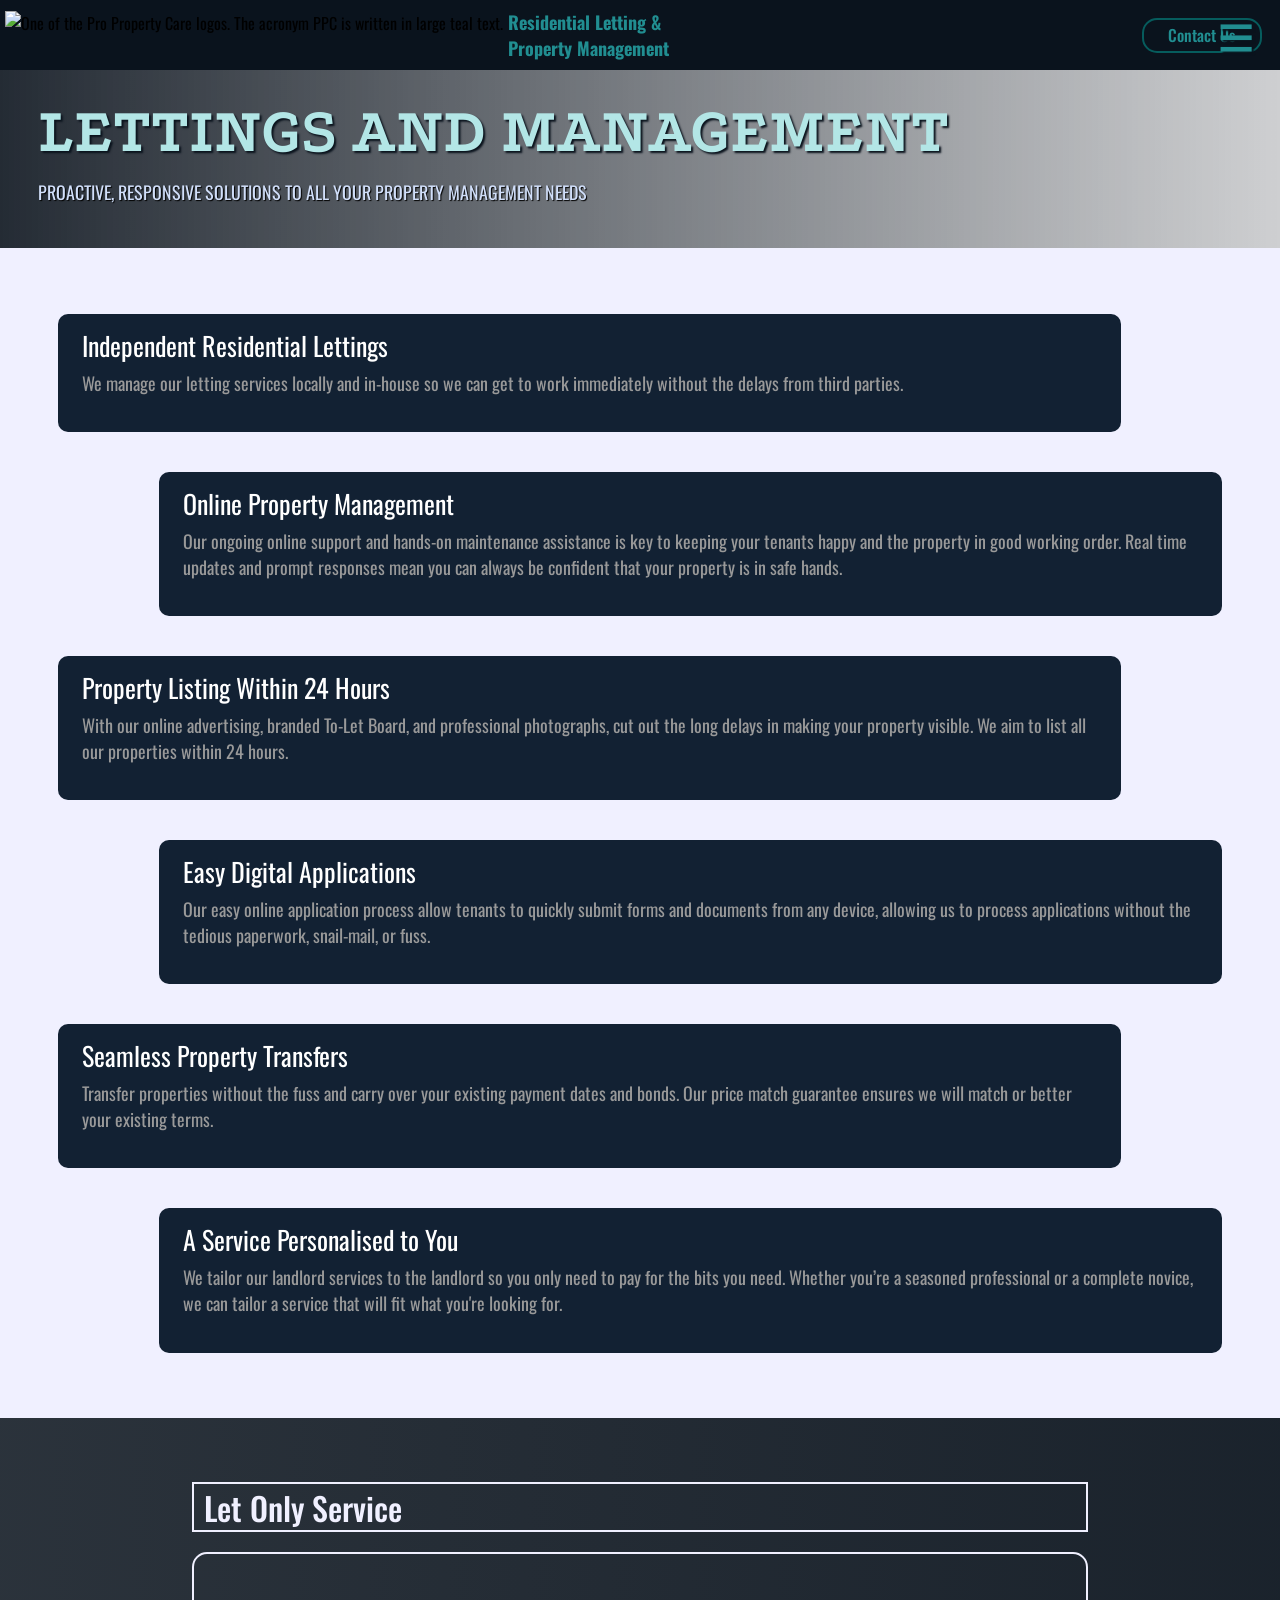
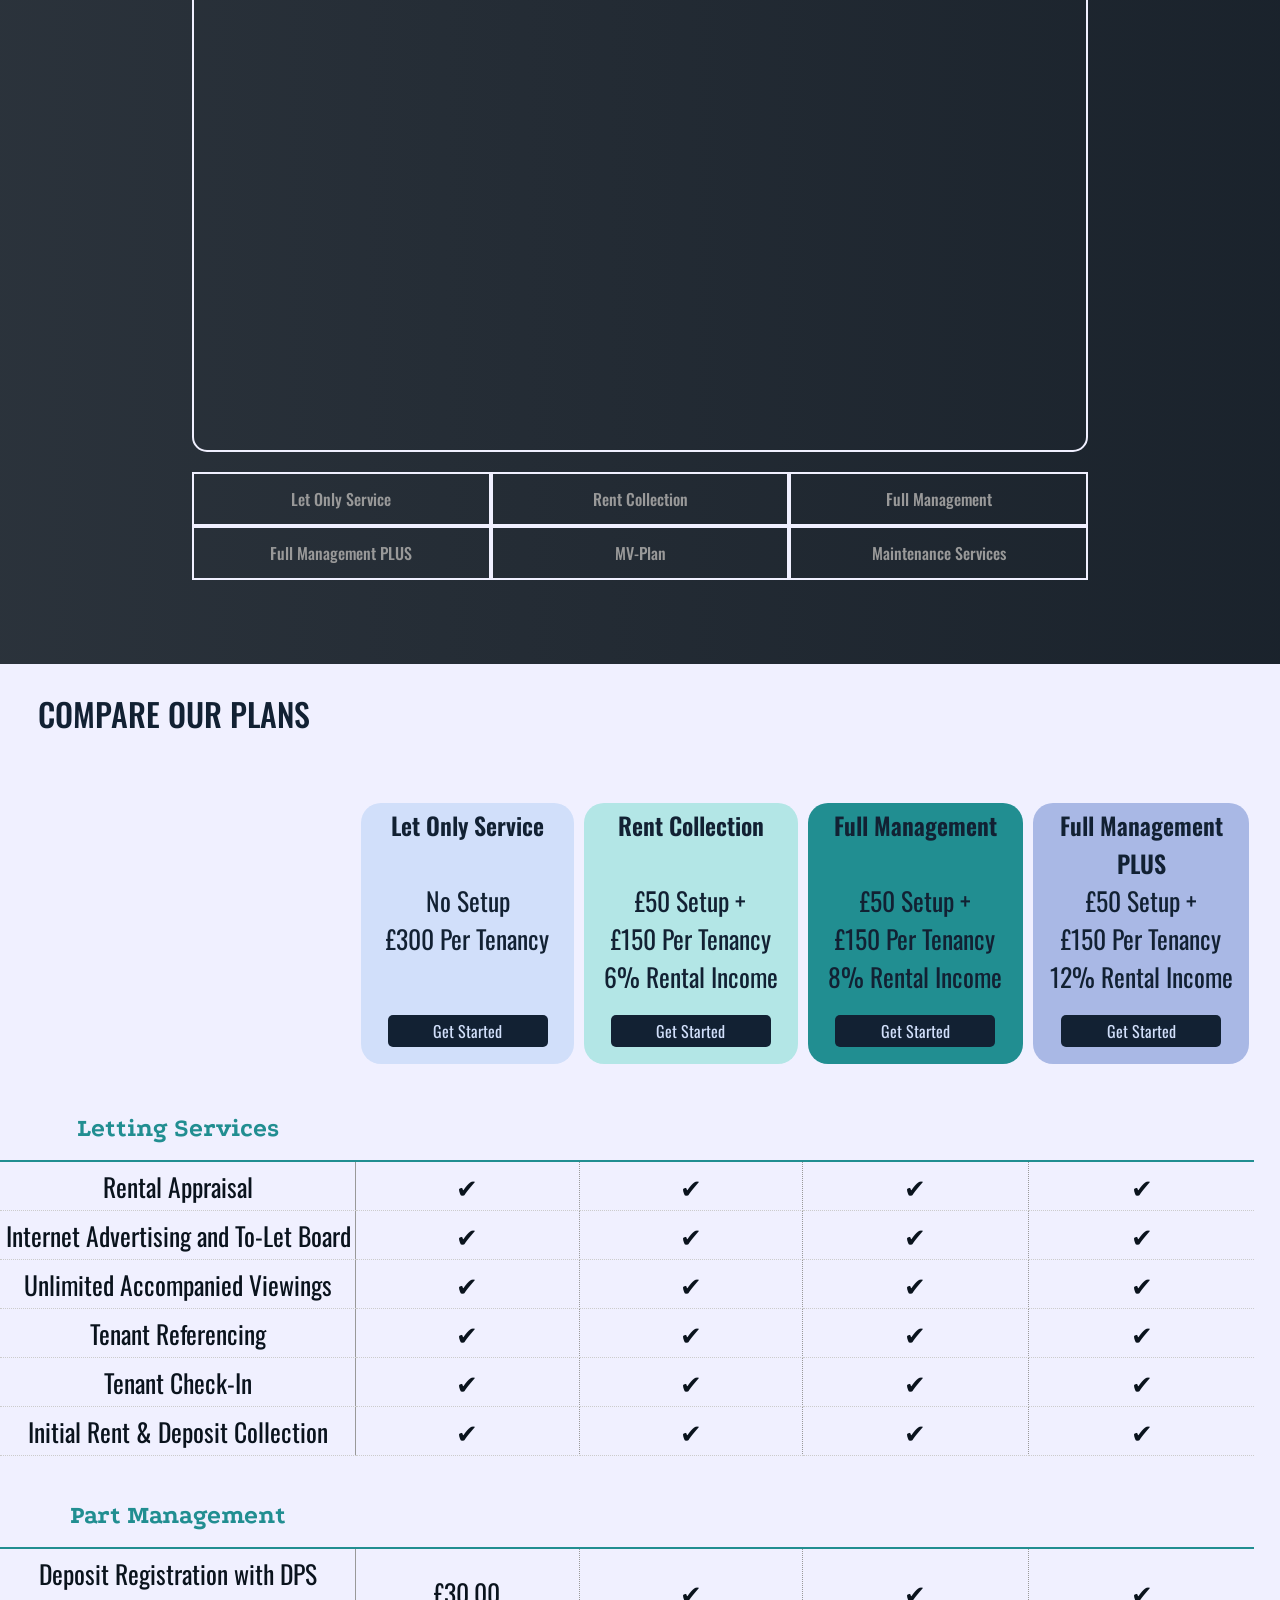
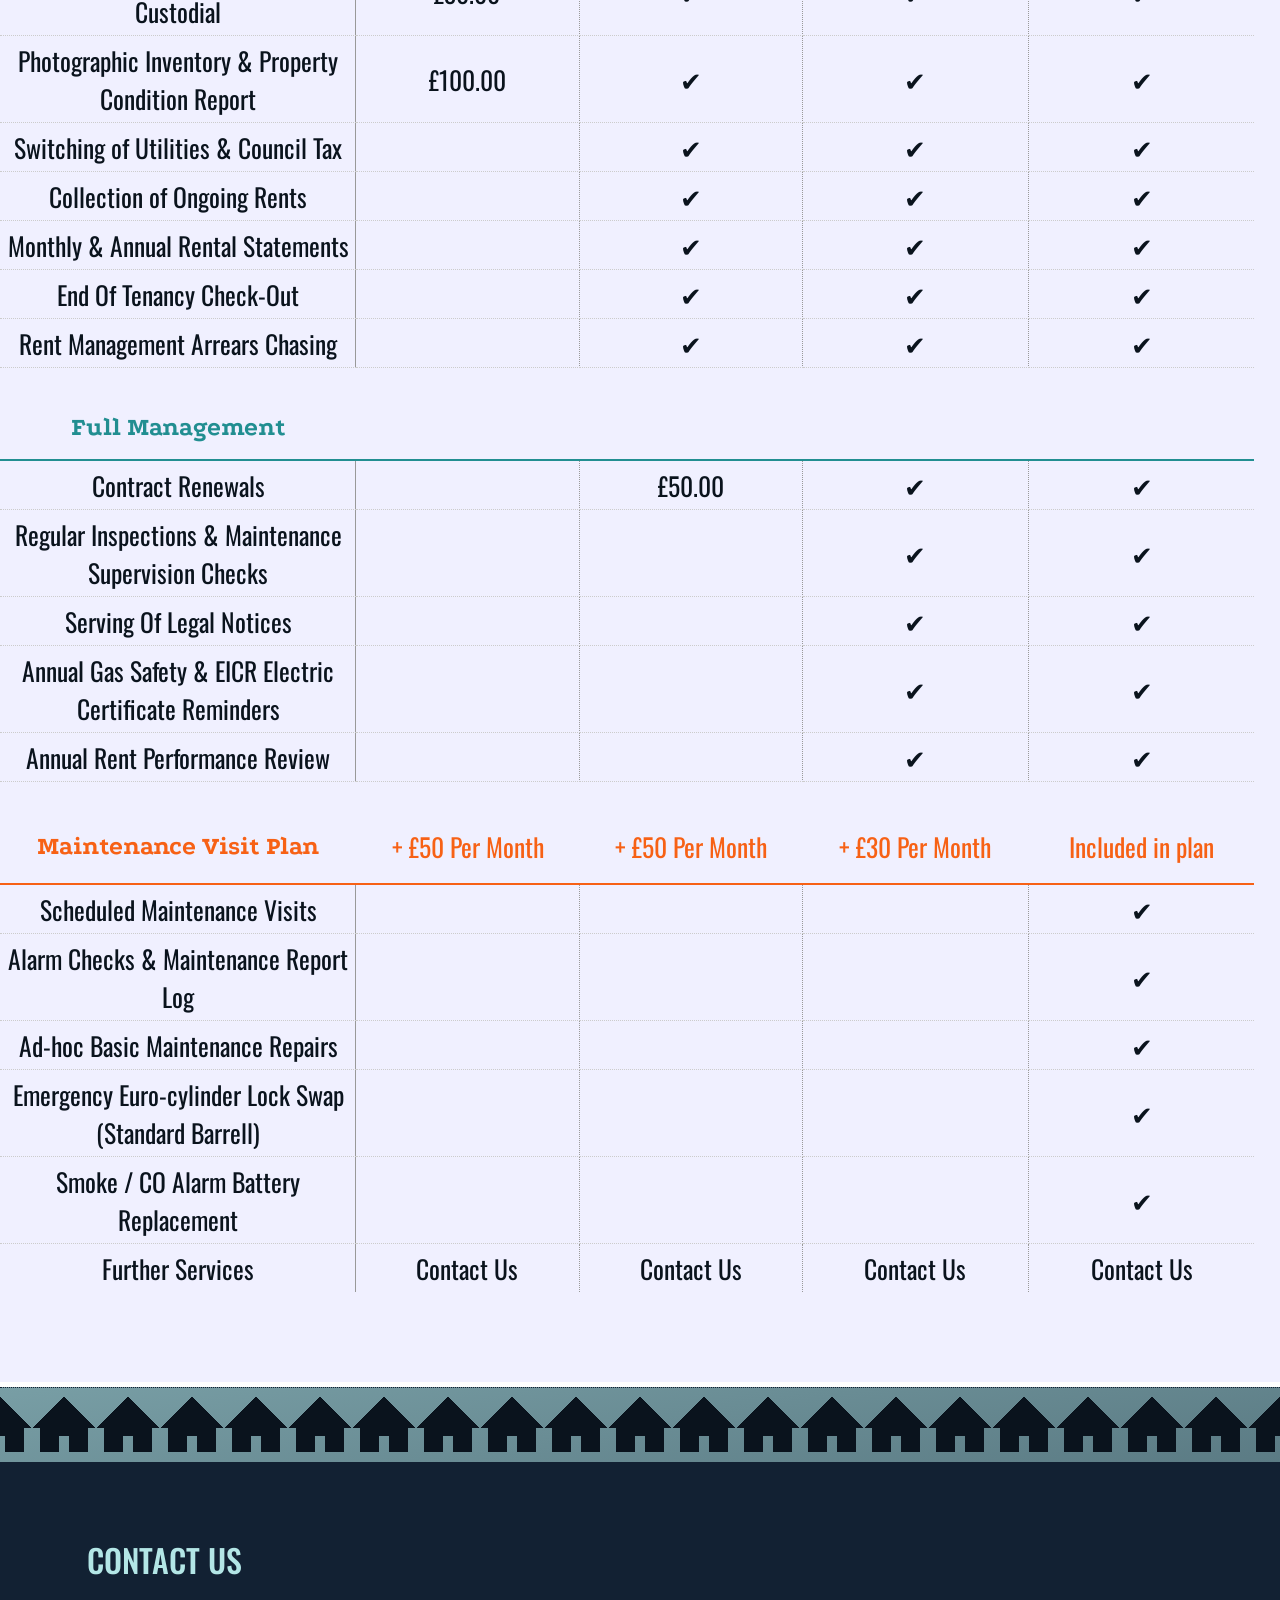
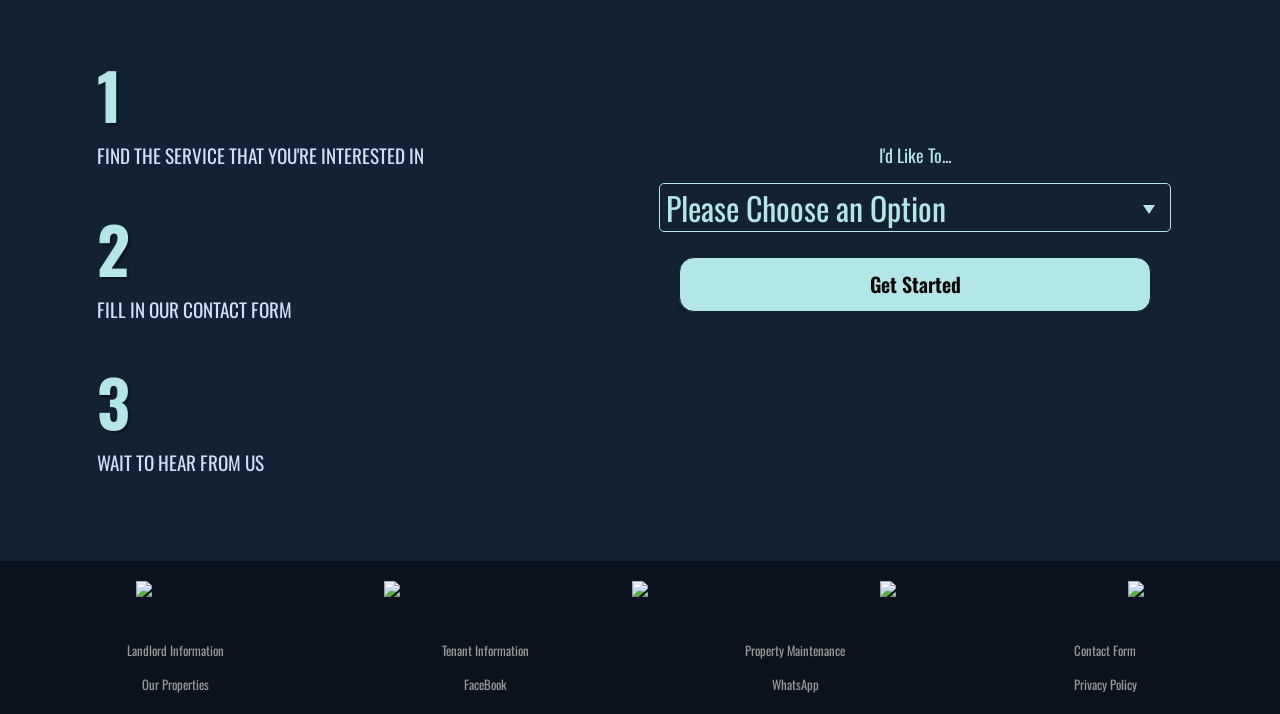
==== lettings.html @ 14cdce67 "Bug fixes" ====
<!DOCTYPE html>

<html lang="en">
    <head>
        <meta charset="utf-8">
        <meta http-equiv="X-UA-Compatible" content="IE=edge">
        <title>Lettings at Pro Property Care - Letting Agent in Castleford</title>
        <meta name="description" content="Pro Property Care offers a range of services and pricing plans with proactive, responsive solutions for 
            a landlord's lettings, maintenance, and property management needs. Maintenance plans start from the low cost of £50 a month.">
        <meta name="viewport" content="width=device-width, initial-scale=1">
        <link rel="stylesheet" href="index.css">
        <link rel="preconnect" href="https://fonts.googleapis.com">
        <link rel="preconnect" href="https://fonts.gstatic.com" crossorigin>
        <link href="https://fonts.googleapis.com/css2?family=Oswald:wght@200..700&display=swap" rel="stylesheet">
        <link href="https://fonts.googleapis.com/css2?family=Podkova:wght@400..800&display=swap" rel="stylesheet">
        <script src="https://kit.fontawesome.com/d6fb9c08b7.js" crossorigin="anonymous"></script>
    </head>

    <body>
        <header>           
            <nav class="navbar title-blue">
                <nav>
                    <a href="index.html" class="align-c">
                        <img src="images/Logos/LOGO_CIRCLE_DARK_TEAL_BLACK_SQUARE_TRANSPARENT_CROPPED.png" class="logo" alt="One of the Pro Property Care logos. The acronym PPC is written in large teal text.">
                        <p class="teal-text">Residential Letting &<br>Property Management</p>
                    </a>
                </nav>
                <nav></nav>
                <nav></nav>
                <nav></nav>
                <nav><button id="nav-button" class="form-btn">Contact Us</button></nav>
                <nav><button id="header-btn" class="light-blue-text">&#8801</button></nav>
            </nav>
            <section id="header-display" class="title-blue dark-teal-text">
                <div><a href="index.html">Home Page</a></div>
                <div><a href="lettings.html">Landlord Information</a></div>
                <div><a href="tenants.html">Tenant Information</a></div>
                <div><a href="maintenance.html">Property Maintenance</a></div>
                <div><a href="https://www.onthemarket.com/agents/branch/pro-property-care-castleford/properties/?let-agreed=true&search-type=to-rent">View Our Properties</a></div>
                <div><a href="https://www.facebook.com/people/PPC-Lettings/61564231569385/">FaceBook</a></div>
                <div><a href="https://wa.me/447594566793">WhatsApp</a></div>
                <div class="form-btn">Contact Form</div>
            </section>
        </header>

        <main>

            <section class="bck-image text-box" alt="A banner showing a white property with a brown roof">               
                    <div id="title-alt">
                        <h1>LETTINGS AND MANAGEMENT</h1>                       
                        <h2>PROACTIVE, RESPONSIVE SOLUTIONS TO ALL YOUR PROPERTY MANAGEMENT NEEDS</h2>
                    </div>         
            </section>

            <section class="container faint-blue text-box shift-up" id="bullet-table">     
                <div class="bullet-box">
                    <h4>Independent Residential Lettings</h4>
                    <p> We manage our letting services locally and in-house
                        so we can get to work immediately without the delays from third parties.</p>
                </div>
                <div class="bullet-box">
                    <h4>Online Property Management</h4>
                    <p>Our ongoing online support and hands-on maintenance assistance is key to keeping your tenants happy and the property in
                        good working order. Real time updates and prompt responses mean you can always be confident that your property is in safe hands.</p>
                </div>
                <div class="bullet-box">
                    <h4>Property Listing Within 24 Hours</h4>
                    <p>With our online advertising, branded To-Let Board, and professional photographs,
                        cut out the long delays in making your property visible. We aim to list all our properties
                        within 24 hours.</p>
                </div>
                <div class="bullet-box">
                    <h4>Easy Digital Applications</h4>
                    <p>Our easy online application process allow tenants to quickly submit 
                        forms and documents from any device, allowing us to process
                        applications without the tedious paperwork, snail-mail, or fuss.</p>
                </div>
                <div class="bullet-box">
                    <h4>Seamless Property Transfers</h4>
                    <p>Transfer properties without the fuss and carry over your existing payment dates and bonds.
                        Our price match guarantee ensures we will match or better your existing terms.</p>
                </div>
                <div class="bullet-box">
                    <h4>A Service Personalised to You</h4>
                    <p>We tailor our landlord services to the landlord so you only need to pay for the bits you need.
                        Whether you’re a seasoned professional or a complete novice, we can tailor a service that will fit what you're looking for.
                    </p>
                </div>

            </section>
            

            

            <section class="container align-c" id="plan-section">
                
                <div id="plan-box">
                    <div class="text-box light-teal" id="lettings-top">                   
                        <h3 id="services-title">Let Only Service</h3>
                    </div>
                    <div id="services-image" class="box-image"></div>
                    <div class="text-box container" id="text-display"></div>
                    <div class="container" id="service-button-container">
                        <div class="container align-c" id="lettings-row-1">                 
                            <button class="lettings-btn" id="lettingsBtn1">Let Only Service</button>                  
                            <button class="lettings-btn" id="lettingsBtn2">Rent Collection</button>                  
                            <button class="lettings-btn" id="lettingsBtn3">Full Management</button> 
                        </div>
                        <div class="container align-c" id="lettings-row-2">                                  
                            <button class="lettings-btn" id="lettingsBtn4">Full Management PLUS</button>                  
                            <button class="lettings-btn" id="lettingsBtn5">MV-Plan</button> 
                            <button class="lettings-btn" id="lettingsBtn6">Maintenance Services</button> 
                        </div>
                    </div>
                </div>        
            
            </section>



            <section>
                <div class="text-box faint-blue container"><h3>COMPARE OUR PLANS</h3></div>
                <div class="container faint-blue table-box">      
                <table class="services" style="border-collapse: collapse">
                    <colgroup>
                        <col>
                        <col>
                        <col>
                        <col>
                        <col>
                    </colgroup>
                    <tr>
                        <th></th>
                        <th>
                            <div class="light-blue">
                                <span>Let Only <br class="showhide1">Service<br><br></span>
                                <span>No Setup<br>
                                    £300 Per Tenancy<br><br></span>
                                <button class="alt-button dark-blue form-btn">Get Started</button>
                            </div>
                        </th>
                        <th>
                            <div class="light-teal">
                                <span>Rent <br class="showhide2">Collection<br><br></span>
                                <span>£50 Setup +<br>
                                    £150 Per Tenancy<br>
                                    6% Rental Income</span>
                                <button class="alt-button dark-blue form-btn">Get Started</button></a>
                            </div>
                        </th>  
                        <th>
                            <div class="teal">
                                <span>Full Management<br><br></span>
                                <span>£50 Setup +<br>
                                    £150 Per Tenancy<br>
                                    8% Rental Income</span>
                                <button class="alt-button dark-blue form-btn">Get Started</button>
                            </div>
                        </th>
                        <th>
                            <div class="purple">
                                <span>Full Management PLUS<br><br class="showhide3"></span>
                                <span>£50 Setup +<br>
                                    £150 Per Tenancy<br>
                                    12% Rental Income</span>
                                <button class="alt-button dark-blue form-btn">Get Started</button>
                            </div>
                        </th>
                    </tr>
                    <tr>
                        <td>Letting Services</td>
                        <td><p></p></td>
                        <td><p></p></td>
                        <td><p></p></td>
                        <td><p></p></td>
                    </tr>
                    <tr>
                        <td>Rental Appraisal</td>
                        <td><p>&#10004</p></td>
                        <td><p>&#10004</p></td>
                        <td><p>&#10004</p></td>
                        <td><p>&#10004</p></td>
                    </tr>
                    <tr>
                        <td>Internet Advertising
                            and To-Let Board</td>
                        <td><p>&#10004</p></td>
                        <td><p>&#10004</p></td>
                        <td><p>&#10004</p></td>
                        <td><p>&#10004</p></td>
                    </tr>
                    <tr>
                        <td>Unlimited Accompanied Viewings</td>
                        <td><p>&#10004</p></td>
                        <td><p>&#10004</p></td>
                        <td><p>&#10004</p></td>
                        <td><p>&#10004</p></td>
                    </tr>
                    <tr>
                        <td>Tenant Referencing</td>
                        <td><p>&#10004</p></td>
                        <td><p>&#10004</p></td>
                        <td><p>&#10004</p></td>
                        <td><p>&#10004</p></td>
                    </tr>
                    <tr>
                        <td>Tenant Check-In</td>
                        <td><p>&#10004</p></td>
                        <td><p>&#10004</p></td>
                        <td><p>&#10004</p></td>
                        <td><p>&#10004</p></td>
                    </tr>
                    <tr>
                        <td>Initial Rent & Deposit Collection</td>
                        <td><p>&#10004</p></td>
                        <td><p>&#10004</p></td>
                        <td><p>&#10004</p></td>
                        <td><p>&#10004</p></td>
                    </tr>
                    <tr>
                        <td>Part Management</td>
                        <td><p></p></td>
                        <td><p></p></td>
                        <td><p></p></td>
                        <td><p></p></td>
                    </tr>
                    <tr>
                        <td>Deposit Registration with DPS Custodial</td>
                        <td><p>£30.00</p></td>
                        <td><p>&#10004</p></td>
                        <td><p>&#10004</p></td>
                        <td><p>&#10004</p></td>
                    </tr>
                    <tr>
                        <td>Photographic Inventory & Property Condition Report</td>
                        <td><p>£100.00</p></td>
                        <td><p>&#10004</p></td>
                        <td><p>&#10004</p></td>
                        <td><p>&#10004</p></td>
                    </tr>
                    <tr>
                        <td>Switching of Utilities & Council Tax</td>
                        <td><p></p></td>
                        <td><p>&#10004</p></td>
                        <td><p>&#10004</p></td>
                        <td><p>&#10004</p></td>
                    </tr>
                    <tr>
                        <td>Collection of Ongoing Rents</td>
                        <td><p></p></td>
                        <td><p>&#10004</p></td>
                        <td><p>&#10004</p></td>
                        <td><p>&#10004</p></td>
                    </tr>
                    <tr>
                        <td>Monthly & Annual Rental Statements</td>
                        <td><p></p></td>
                        <td><p>&#10004</p></td>
                        <td><p>&#10004</p></td>
                        <td><p>&#10004</p></td>
                    </tr>
                    <tr>
                        <td>End Of Tenancy Check-Out</td>
                        <td><p></p></td>
                        <td><p>&#10004</p></td>
                        <td><p>&#10004</p></td>
                        <td><p>&#10004</p></td>
                    </tr>
                    <tr>
                        <td>Rent Management Arrears Chasing</td>
                        <td><p></p></td>
                        <td><p>&#10004</p></td>
                        <td><p>&#10004</p></td>
                        <td><p>&#10004</p></td>
                    </tr>
                    <tr>
                        <td>Full Management</td>
                        <td><p></p></td>
                        <td><p></p></td>
                        <td><p></p></td>
                        <td><p></p></td>
                    </tr>
                    <tr>
                        <td>Contract Renewals</td>
                        <td><p></p></td>
                        <td><p>£50.00</p></td>
                        <td><p>&#10004</p></td>
                        <td><p>&#10004</p></td>
                    </tr>
                    <tr>
                        <td>Regular Inspections & Maintenance Supervision Checks</td>
                        <td><p></p></td>
                        <td><p></p></td>
                        <td><p>&#10004</p></td>
                        <td><p>&#10004</p></td>
                    </tr>
                    <tr>
                        <td>Serving Of Legal Notices</td>
                        <td><p></p></td>
                        <td><p></p></td>
                        <td><p>&#10004</p></td>
                        <td><p>&#10004</p></td>
                    </tr>
                    <tr>
                        <td>Annual Gas Safety & EICR Electric Certificate Reminders</td>
                        <td><p></p></td>
                        <td><p></p></td>
                        <td><p>&#10004</p></td>
                        <td><p>&#10004</p></td>
                    </tr>
                    <tr>
                        <td>Annual Rent Performance Review</td>
                        <td><p></p></td>
                        <td><p></p></td>
                        <td><p>&#10004</p></td>
                        <td><p>&#10004</p></td>
                    </tr>
                    <tr>
                        <td>Maintenance Visit Plan</td>
                        <td><p>+ £50 Per Month</p></td>
                        <td><p>+ £50 Per Month</p></td>
                        <td><p>+ £30 Per Month</p></td>
                        <td><p>Included in plan</p></td>
                    </tr>
                    <tr>
                        <td>Scheduled Maintenance Visits</td>
                        <td><p></p></td>
                        <td><p></p></td>
                        <td><p></p></td>
                        <td><p>&#10004</p></td>
                    </tr>
                    <tr>
                        <td>Alarm Checks & Maintenance Report Log</td>
                        <td><p></p></td>
                        <td><p></p></td>
                        <td><p></p></td>
                        <td><p>&#10004</p></td>
                    </tr>
                    <tr>
                        <td>Ad-hoc Basic Maintenance Repairs</td>
                        <td><p></p></td>
                        <td><p></p></td>
                        <td><p></p></td>
                        <td><p>&#10004</p></td>
                    </tr>
                    <tr>
                        <td>Emergency Euro-cylinder Lock Swap (Standard Barrell)</td>
                        <td><p></p></td>
                        <td><p></p></td>
                        <td><p></p></td>
                        <td><p>&#10004</p></td>
                    </tr>
                    <tr>
                        <td>Smoke / CO Alarm Battery Replacement</td>
                        <td><p></p></td>
                        <td><p></p></td>
                        <td><p></p></td>
                        <td><p>&#10004</p></td>
                    </tr>
                    <tr>
                        <td>Further Services</td>
                        <td><p>Contact Us</p></td>
                        <td><p>Contact Us</p></td>
                        <td><p>Contact Us</p></td>
                        <td><p>Contact Us</p></td>
                    </tr>
                </table>
                </div>
            </section>




        </main>

        <footer>
            <div class="align-c">
                <div class="container"></div>
                <div class="container"></div>
                <div class="container"></div>
            </div>

            <section class="container align-c text-box footer-button" id="contact-us">
                <div class="container three-steps-box">
                    <h3 class="light-teal-text">CONTACT US</h3>  
                    <div class="align-b">                   
                        <div class="">
                            <div class="three-steps-element">
                                <span>1&nbsp;&nbsp;<i class="fa-regular fa-rectangle-list"></i></span>
                                <p class="light-blue-text">FIND THE SERVICE THAT YOU'RE INTERESTED IN</p>
                            </div>
                            <div class="three-steps-element">
                                <span>2&nbsp;&nbsp;<i class="fa-solid fa-message"></i></span>
                                <p class="light-blue-text">FILL IN OUR CONTACT FORM</p>
                            </div>
                            <div class="three-steps-element">
                                <span>3&nbsp;&nbsp;<i class="fa-solid fa-couch"></i></span>
                                <p class="light-blue-text">WAIT TO HEAR FROM US</p>
                            </div>
                        </div>
                        <element class="align-c">
                            <label for="page-subject"><p class="light-teal-text">I'd Like To...</p></label><br>
                            <select name="page-subject" id="page-subject" required>
                                <option value="">Please Choose an Option</option>
                                <option value="Book a Free Rental Appraisal">Book a Free Rental Appraisal</option>
                                <option value="Arrange a Viewing">Arrange a Viewing</option>
                                <option value="Discuss Our Services">Discuss Our Services</option>
                                <option value="Report a Maintenance Issue">Report a Maintenance Issue (Tenants)</option>
                                <option value="Ask Us Something">Ask Us Something</option>
                                <option value="Other (Please Specify)">Other (Please Specify)</option>
                            </select><br>
                            <button class="main-button white" id="get-started">
                                Get Started
                            </button>
                        </element>
                    </div>                    
                </div>
            </section>
            <section id="footer-button-section">
                
                <div class="container align-c text-box footer-button hide" id="contact-section">
                    <button class="dropdown-btn pressed" id="getInTouchBtn"><h3>OTHER WAYS TO GET IN TOUCH</h3><p class="arrow-xl up"></p></button>
                    <div id="get-in-touch-dropdown" class="pressed">
                        <div class="text-box dropdown-div">  
                            <p>Book a free rental appraisal</p>
                            <p>Arrange a viewing</p>
                            <p>Make a service enquiry</p>
                            <p>Ask us a question</p>
                        </div>
                    </div> 
                </div> 
            </section>

            <section id="footer-logos" class="container footer-segment">
                <div class="align-a">
                    <div class="align-c"><a href="https://www.clientmoneyprotect.co.uk/"><img src="images/Logos/logo-cmp.png"></a></div>
                    <div class="align-c"><a href="https://www.theprs.co.uk/"><img src="images/Logos/logo-prs.png"></a></div>
                    <div class="align-c"><a href="https://ico.org.uk/"><img src="images/Logos/logo-ico.png"></a></div>
                    <div class="align-c"><a href="https://www.onthemarket.com/agents/branch/pro-property-care-castleford/properties/?let-agreed=true&search-type=to-rent"><img src="images/Logos/logo-otm.png"></a></div>
                    <!-- 
                    <div class="align-c"><a href="https://www.zoopla.co.uk/find-agents/branch/pro-property-care-castleford-161284"><img src="images/Logos/logo-zoopla.png"></a></div>
                    -->
                    <div class="align-c"><a href="https://www.depositprotection.com/"><img src="images/Logos/logo-dps.png"></a></div>
                </div>
             </section>  

            <section id="footer-info" class="container footer-segment">
               <div class="align-a">
                <div><a href="lettings.html">Landlord Information</a></div>
                <div><a href="tenants.html">Tenant Information</a></div>
                <div><a href="maintenance.html">Property Maintenance</a></div>
                <div class="form-btn">Contact Form</div>
               </div>
               <div class="align-a">
                <div><a href="https://www.onthemarket.com/agents/branch/pro-property-care-castleford/properties/?let-agreed=true&search-type=to-rent">Our Properties</a></div>
                <div><a href="https://www.facebook.com/people/PPC-Lettings/61564231569385/">FaceBook</a></div>
                <div><a href="https://wa.me/447594566793">WhatsApp</a></div>
                <div class="privacy-policy">Privacy Policy</a></div>
                </div>
            </section>  

        </footer>





        <section id="form-display">    
            <form id="main-form" action="https://formspree.io/f/mjkbqkan" method="POST">
                <fieldset>   
                    <div class="form-head">        
                        <span>Contact Form Menu</span> 
                        <p>Just send us a message and we'll get back to you ASAP</p>
                        <button id="x-btn" class="form-btn" onsubmit="return false">&#10005</button>
                        <br><br> 
                    </div> 
                    <label for="pick-subject"><span>I'd Like To...</span></label><br>
                    <select id="pick-subject" name="Chosen Subject" required oninvalid="this.setCustomValidity('Please select an option')"
                    oninput="this.setCustomValidity('')">
                        <option value="">--Please Choose an Option--</option>
                        <option value="Book a Free Rental Appraisal">Book a Free Rental Appraisal</option>
                        <option value="Arrange a Viewing">Arrange a Viewing</option>
                        <option value="Discuss Our Services">Discuss Our Services</option>
                        <option value="Report a Maintenance Issue">Report a Maintenance Issue (Tenants)</option>
                        <option value="Ask Us Something">Ask Us Something</option>
                        <option value="Other (Please Specify)">Other (Please Specify)</option>
                    </select><br><br>
                    <label for="property-to-view" class="viewing hide">Which Property Would You Like to View?</label><br class="viewing hide">
                    <input type="text" id="property-to-view" name="Property to View" oninvalid="this.setCustomValidity('Please enter a property.')" 
                    oninput="this.setCustomValidity('')" class="viewing hide"><br class="viewing hide">
                    <label for="availability" class="viewing hide">When Would You Like to View the Property? (General Availability)</label><br class="viewing hide">
                    <input type="text" id="availability" name="Availability to View Property" oninvalid="this.setCustomValidity('Please enter your availability.')"
                    oninput="this.setCustomValidity('')" class="viewing hide"><br class="viewing hide"><br class="viewing hide">
                    <label for="property-rented" class="maintenance-request hide">Which Property Do You Rent From Us?</label><br class="maintenance-request hide">
                    <input type="text" id="property-rented" name="Property Rented" oninvalid="this.setCustomValidity('Please enter a property.')" 
                    oninput="this.setCustomValidity('')" class="maintenance-request hide"><br class="maintenance-request hide">
                    <div class="align-b">     
                        <div>        
                            <label for="first-name">First Name</label><br>
                            <input type="text" id="first-name" name="First Name" required oninvalid="this.setCustomValidity('Please enter a valid name.')"
                            oninput="this.setCustomValidity('')">
                        </div>  
                        <div>   
                            <label for="last-name">Last Name</label><br>
                            <input type="text" id="last-name" name="Last Name" required  oninvalid="this.setCustomValidity('Please enter a valid name.')"
                            oninput="this.setCustomValidity('')">
                        </div>
                    </div>
                    <div class="align-b viewing hide">      
                        <div>
                            <label for="pick-status">Current Status</label><br>        
                            <select id="pick-status" name="Status" class="viewing-required" oninvalid="this.setCustomValidity('Please select an option')"
                            oninput="this.setCustomValidity('')">
                                <option value="">--Please Choose an Option--</option>
                                <option value="Private Renting">Private Renting</option>
                                <option value="Mortgaged/Owner">Mortgaged/Owner</option>
                                <option value="Staying with Family/Friends">Staying with Family/Friends</option>
                                <option value="Council Renting">Council Renting</option>
                                <option value="Shared Ownership">Shared Ownership</option>
                                <option value="Other">Other</option>
                            </select><br>
                        </div>  
                        <div>   
                            <label for="pick-occupation">Current Occupation</label><br>    
                            <select id="pick-occupation" name="Occupation" class="viewing-required" oninvalid="this.setCustomValidity('Please select an option')"
                            oninput="this.setCustomValidity('')">
                                <option value="">--Please Choose an Option--</option>
                                <option value="Full-Time Employed">Full-Time Employed</option>
                                <option value="Part-Time Employed">Part-Time Employed"</option>
                                <option value="Self Employed">Self Employed</option>
                                <option value="Benefits">Benefits</option>
                                <option value="Pension">Pension</option>
                                <option value="Other">Other</option>
                            </select><br>
                        </div>
                    </div>
                    <br class="viewing hide">
                    <div class="align-b viewing hide">      
                        <div>        
                            <label for="first-name-2">Second Applicant First Name (If Applicable)</label><br>
                            <input type="text" id="first-name-2" name="Second Applicant First Name" oninvalid="this.setCustomValidity('Please enter a valid name.')"
                            oninput="this.setCustomValidity('')">
                        </div>  
                        <div>   
                            <label for="last-name-2">Second Applicant Last Name (If Applicable)</label><br>
                            <input type="text" id="last-name-2" name="Second Applicant Last Name" oninvalid="this.setCustomValidity('Please enter a valid name.')"
                            oninput="this.setCustomValidity('')">
                        </div>
                    </div>
                    <div class="align-b viewing hide">      
                        <div>
                            <label for="pick-status-2">Second Applicant Current Status (If Applicable)</label><br>        
                            <select id="pick-status-2" name="Second Applicant Status" oninvalid="this.setCustomValidity('Please select an option')"
                            oninput="this.setCustomValidity('')">
                                <option value="">--Please Choose an Option--</option>
                                <option value="Private Renting">Private Renting</option>
                                <option value="Mortgaged/Owner">Mortgaged/Owner</option>
                                <option value="Staying with Family/Friends">Staying with Family/Friends</option>
                                <option value="Council Renting">Council Renting</option>
                                <option value="Shared Ownership">Shared Ownership</option>
                                <option value="Other">Other</option>
                            </select><br>
                        </div>  
                        <div>   
                            <label for="pick-occupation-2">Second Applicant Current Occupation (If Applicable)</label><br>    
                            <select id="pick-occupation-2" name="Second Applicant Occupation" oninvalid="this.setCustomValidity('Please select an option')"
                            oninput="this.setCustomValidity('')">
                                <option value="">--Please Choose an Option--</option>
                                <option value="Full-Time Employed">Full-Time Employed</option>
                                <option value="Part-Time Employed">Part-Time Employed</option>
                                <option value="Self Employed">Self Employed</option>
                                <option value="Benefits">Benefits</option>
                                <option value="Pension">Pension</option>
                                <option value="Other">Other</option>
                            </select><br>
                        </div>
                    </div>
                    <br class="align-b viewing hide">  
                    <div class="align-b">      
                        <div>        
                            <label for="email">Email Address</label><br>
                            <input type="email" id="email" name="Email" required oninvalid="this.setCustomValidity('Please enter a valid email address.')"
                            oninput="this.setCustomValidity('')"><br>
                        </div>  
                        <div>   
                            <label for="phone-number">Phone Number</label><br>
                            <input type="tel" id="phone-number" name="Phone Number" required oninvalid="this.setCustomValidity('Please enter a valid phone number.')"
                            oninput="this.setCustomValidity('')"><br>
                        </div>
                    </div>     
                    <label for="address">First Line of Address (Optional)</label><br>
                    <input type="text" id="address" name="Address" oninvalid="this.setCustomValidity('Please enter a valid address.')"
                    oninput="this.setCustomValidity('')"><br>
                    <label for="postcode">Postcode (Optional)</label><br>
                    <input type="text" id="postcode" name="Postcode" oninvalid="this.setCustomValidity('Please enter a valid postcode.')"
                    oninput="this.setCustomValidity('')"><br><br>
                    <label for="additional-people" class="viewing hide">Will there any additional persons living at the property? If so, please state names, ages and relationship</label><br class="viewing hide">
                    <textarea id="additional-people" name="Additional People" maxlength="9999" oninvalid="this.setCustomValidity('Please enter a valid message')"
                    oninput="this.setCustomValidity('')" class="viewing hide"></textarea><br class="viewing hide">
                    <label for="pets" class="viewing hide">Do you intend to have any pets living at the property? If so, please specify type and number of pets</label><br class="viewing hide">
                    <textarea id="pets" name="Pets" maxlength="9999" oninvalid="this.setCustomValidity('Please enter a valid message')"
                    oninput="this.setCustomValidity('')" class="viewing hide"></textarea><br class="viewing hide">
                    
                    <div class="maintenance-request hide">      
                        <label for="maintenance-location">Location of Issue</label><br>
                        <input type="text" id="maintenance-location" name="Maintenance Location" class="maintenance-required" oninvalid="this.setCustomValidity('Please enter a valid location.')"
                            oninput="this.setCustomValidity('')"><br>
                    </div>
                    <div class="align-b maintenance-request hide">      
                        <div>
                            <label for="maintenance-issue">Type of Issue</label><br>        
                            <select id="maintenance-issue" name="Maintenance Issue" class="maintenance-required" oninvalid="this.setCustomValidity('Please select an option')"
                            oninput="this.setCustomValidity('')">
                                <option value="">--Please Choose an Option--</option>
                                <option value="Water Leaking (pressurised)">Water Leaking (pressurised) - Turn Off Stop Tap</option>
                                <option value="Water Leaking (Waste-pipes)">Water Leaking (Waste-pipes) - Don't use until rectified</option>
                                <option value="Smell of Gas - Turn off Gas at meter">Smell of Gas -Turn off Gas at meter</option>
                                <option value="Damage">Damage</option>
                                <option value="Repairs">Repairs</option>
                                <option value="Alarms">Alarms</option>
                                <option value="Faults">Faults</option>
                                <option value="Security">Security</option>
                                <option value="Damp / Mould">Damp / Mould</option>
                                <option value="Multiple Problems">Multiple Problems</option>
                                <option value="Unknown / Other">Unknown / Other</option>
                            </select><br>
                        </div>  
                        <div>   
                            <label for="urgency">Follow-Up Urgency</label><br>    
                            <select id="urgency" name="Follow-Up Urgency" class="maintenance-required" oninvalid="this.setCustomValidity('Please select an option')"
                            oninput="this.setCustomValidity('')">
                                <option value="">--Please Choose an Option--</option>
                                <option value="Request Call-Back">Request Call-Back</option>
                                <option value="Request Visit">Request Visit</option>
                                <option value="Request Advice">Request Advice</option>
                                <option value="Next Day Call-back">Next Day Call-back</option>
                                <option value="Unsure / Other">Unsure / Other</option>
                            </select><br>
                        </div>
                    </div>
                    <label for="message" id="message-label">Message</label><br>
                    <textarea id="message" name="Message" required minlength="30" maxlength="9999" oninvalid="this.setCustomValidity('Please enter a message of at least 30 characters')"
                    oninput="this.setCustomValidity('')"></textarea><br>
                    <div class="align-c">
                        <input type="checkbox" id="privacy"class="checkbox" required oninvalid="this.setCustomValidity('Please read and accept the privacy policy.')"
                        oninput="this.setCustomValidity('')">
                        <label for="privacy">I accept the <span class="privacy-policy">privacy policy</span></label><br>    
                    </div>
                    <div class="align-c">
                        <button type="submit" id="submit-btn">SUBMIT FORM</button>
                    </div>
                </fieldset>
            </form>
            <div id="bck-display-outer"></div>  
        </section> 

        <section class="align-c hide" id="privacy-display">
        <div class="text-box">
            <div>        
                <strong>Pro Property Care Customer Privacy Notice</strong>
                <button id="x-btn" class="privacy-policy" onsubmit="return false">&#10005</button>
            </div>           
            <br><br>
            This privacy notice tells you what to expect us to do with your personal
            information.
            <br><br>
            <ul>
                <li>Contact details</li>
                <li>What information we collect, use, and why</li>
                <li>Lawful bases and data protection rights</li>
                <li>Where we get personal information from</li>
                <li>How long we keep information</li>
                <li>Who we share information with</li>
                <li>How to complain</li>
            </ul>
            <br>
            <span>Contact details:</span>
            <br>
            Telephone
            <br>
            07921226609
            <br>
            Email
            <br>
            propropertycare@live.co.uk
            <br>
            <span>What information we collect, use, and why:</span> 
            <br><br>       
            We collect or use the following personal information for the operation of
            client or customer accounts:
            <ul>
                <li>Names and contact details</li>
                <li>Addresses</li>
                <li>Account information, including registration details</li>
            </ul>
            <br>
            We collect or use the following personal information to comply with
            legal requirements:
            <ul>
                <li>Name</li>
                <li>Contact information</li>
                <li>Identification documents</li>
                <li>Client account information</li>
                <li>Criminal offence data</li>
            </ul>
            <br>
            We collect or use the following personal information for dealing with
            queries, complaints or claims:
            <ul>
                <li>Names and contact details</li>
                <li>Address</li>
                <li>Payment details</li>
                <li>Account information</li>
                <li>Witness statements and contact details</li>
                <li>Photographs</li>
                <li>Relevant information from previous investigations</li>
                <li>Customer or client accounts and records</li>
                <li>Financial transaction information</li>
                <li>Information relating to health and safety (including incident
                    investigation details and reports and accident book records)</li>
                <li>Correspondence</li>
            </ul>
            <br>
            <span>Lawful bases and data protection rights</span>
            <br>
            Our lawful bases for the collection and use of your data
            <br><br>
            Our lawful bases for collecting or using personal information for the
            operation of client or customer accounts are:
            <ul>
                <li>Consent - we have permission from you after we gave you all the
                    relevant information. All of your data protection rights may apply,
                    except the right to object. To be clear, you do have the right to
                    withdraw your consent at any time.</li>
                <li>Contract – we have to collect or use the information so we can
                    enter into or carry out a contract with you. All of your data
                    protection rights may apply except the right to object.</li>
                <li>Legal obligation – we have to collect or use your information so we
                    can comply with the law. All of your data protection rights may
                    apply, except the right to erasure, the right to object and the right
                    to data portability.</li>
                <li>Vital interests – collecting or using the information is needed when
                    someone’s physical or mental health or wellbeing is at urgent or
                    serious risk. This includes an urgent need for life sustaining food,
                    water, clothing or shelter. All of your data protection rights may
                    apply, except the right to object and the right to portability.</li>
                <li>Public task – we have to collect or use your information to carry out
                    a task laid down in law, which the law intends to be performed by
                    an organisation such as ours. All of your data protection rights may
                    apply, except the right to erasure and the right to portability.</li>
            </ul>
            <br>
            Our lawful bases for collecting or using personal information to comply
            with legal requirements:
            <ul>
                <li>Consent - we have permission from you after we gave you all the
                    relevant information. All of your data protection rights may apply,
                    except the right to object. To be clear, you do have the right to
                    withdraw your consent at any time.</li>
                <li>Contract – we have to collect or use the information so we can
                    enter into or carry out a contract with you. All of your data
                    protection rights may apply except the right to object.</li>
                <li>Legal obligation – we have to collect or use your information so we
                    can comply with the law. All of your data protection rights may
                    apply, except the right to erasure, the right to object and the right
                    to data portability.</li>
                <li>Vital interests – collecting or using the information is needed when
                    someone’s physical or mental health or wellbeing is at urgent or
                    serious risk. This includes an urgent need for life sustaining food,
                    water, clothing or shelter. All of your data protection rights may
                    apply, except the right to object and the right to portability.</li>
                <li>Public task – we have to collect or use your information to carry out
                    a task laid down in law, which the law intends to be performed by
                    an organisation such as ours. All of your data protection rights may
                    apply, except the right to erasure and the right to portability.</li>
            </ul>
            <br>
            Our lawful bases for collecting or using personal information for dealing
            with queries, complaints or claims are:
            <ul>
                <li>Consent - we have permission from you after we gave you all the
                    relevant information. All of your data protection rights may apply,
                    except the right to object. To be clear, you do have the right to
                    withdraw your consent at any time.</li>
                <li>Contract – we have to collect or use the information so we can
                    enter into or carry out a contract with you. All of your data
                    protection rights may apply except the right to object.</li>
                <li>Legal obligation – we have to collect or use your information so we
                    can comply with the law. All of your data protection rights may
                    apply, except the right to erasure, the right to object and the right
                    to data portability.</li>
                <li>Vital interests – collecting or using the information is needed when
                    someone’s physical or mental health or wellbeing is at urgent or
                    serious risk. This includes an urgent need for life sustaining food,
                    water, clothing or shelter. All of your data protection rights may
                    apply, except the right to object and the right to portability.</li>
                <li>Public task – we have to collect or use your information to carry out
                    a task laid down in law, which the law intends to be performed by
                    an organisation such as ours. All of your data protection rights may
                    apply, except the right to erasure and the right to portability.</li>
            </ul>
            <br>
            <span>Where we get personal information from</span>
            <br>
            <ul>
                <li>Directly from you</li>
                <li>Debt collection agencies</li>
                <li>Publicly available sources</li>
                <li>Previous employment</li>
                <li>Credit reference agencies</li>
                <li>Credit reference agencies</li>
                <li>Suppliers and service providers</li>
                <li>Third parties:
                    <ul><li>Previous Landlords or Letting Agents Reference</li></ul>
                </li>
            </ul>
            <br>
            <span>How long we keep information</span>
            <br>
            [Up to 6 Years for relevant information].
            <br>
            <span>Who we share information with</span>
            <br>
            Others we share personal information with
            <ul>
                <li>Debt collection agencies</li>
                <li>Other financial or fraud investigation authorities</li>
                <li>Insurance companies, brokers or other intermediaries</li>
                <li>Professional or legal advisors</li>
                <li>Organisations we’re legally obliged to share personal information
                    with</li>
                <li>Previous employers</li>
                <li>Professional or legal advisors</li>
                <li>Third parties:
                    <ul><li>Equifax</li></ul>
                </li>
            </ul>
            <br>
            <span>How to complain</span>
            <br>
            If you have any concerns about our use of your personal data, you can
            make a complaint to us using the contact details at the top of this privacy
            notice.
            <br>
            If you remain unhappy with how we’ve used your data after raising a
            complaint with us, you can also complain to the ICO.
            <br>
            The ICO’s address:
            <br>
            Information Commissioner’s Office
            <br>
            Wycliffe House
            <br>
            Water Lane
            <br>
            Wilmslow
            <br>
            Cheshire
            <br>
            SK9 5AF
            <br>
            Helpline number: 0303 123 1113
            <br>
            Website: https://www.ico.org.uk/make-a-complaint
            <br>
            Last updated
            <br>
            23 September 2024
            <br>
            <br>
            <br>
            <br>
            <br>
            <br>
        </div>
    </section>


        <script src="index.js" async defer></script>
    </body>
</html>
---- index.css ----
/**  DOCUMENT-WIDE  **/

:root  {  
    --dark-blue:#122133; /* General purpose dark blue */
    --light-blue: #d1dffa; /* Light blue, for contrasting with main shades... try #D5E9F6? */
    --faint-teal: #d9f2f2;
    --light-teal: #b3e6e6; /* Main teal in site */
    --mid-teal: #458E8F;
    --logo-teal: #218e91; /* Main teal from the logo */
    --dark-teal: #065C5D; /* Dark teal, mostly used for accents #0a6566*/ 
    --faint-blue: #f0f0ff; /* Very light blue only used for backgrounds, currently unused */
    --logo-orange: #F76115; /* The orange from the original PPC website, use for maintenance */
    --light-orange: #ffddcc; /* Lighter orange for general maintenance purposes */
    --faint-orange: #ffeedd; /* Very light orange, mostly for backgrounds */
    --grey1: #eaeaea; /* Buttons and some backgrounds*/
    --grey2: #e0e0e0; /* Used for bgs which have low contrast with but are distinct from grey1 backgrounds */
    --grey3: #cccccc; /* Alt grey for buttons and backgrounds */
    --grey4: #999999; /* Used for low-contrast text */
    --grey5: #222222; /* Very dark grey for footer / creating contrast */
    --header-blue: #0a131d; /* Used for header, footer, main image*/
    --transparent: #0a131d00;
    --purple: #a9b8e5;
    --bck-width: clamp(5px ,0.625lvw, 10px);
}

*  {  
    margin: 0; 
    padding: 0;
    font-family: "Oswald", sans-serif;
    font-weight: 400;
    font-style: normal;
   }


html  { 
    box-sizing: border-box;
}

html, body {
    overflow-x: clip;
}

body {
position: relative;
}


*, *:before, *:after  { 
    box-sizing: inherit;
}


.hide  { 
    display: none !important;
}


hr {
    border: 1px solid var(--header-blue);
    margin: 20px 0;
}

.showhide1, .showhide2, .showhide3, .showhide4 {
    display: none;
}

img {
    max-width: 100%; 
    height: auto 
}

  /**  HEADINGS AND FONTS  **/

h1, footer span  {
    font-weight: 700;
  }

#title > h1, #title-alt > h1 {
    font-family: "Podkova", "Oswald", sans-serif;
}

#title > h1, #title-alt > h1, footer span { 
    padding-bottom: 30px;
    color: var(--light-teal);
}

#title > h1, #title-alt > h1, footer span, #header-btn  { 
    font-size: clamp(1.875rem, 5lvw, 4rem);
    text-shadow: 2px 2px 2px var(--header-blue);
}

#title > h2, #title-alt > h2  { 
    text-shadow: 1px 1px 1px black;
    color: var(--light-blue);
    font-weight: 400;
    padding: 0;
}

#title > h2  { 
    font-size: clamp(0.75rem, 1.5rem, 2.25lvw);
}

#title-alt > h2  { 
    font-size: clamp(0.875rem, 1.125rem, 2lvw);
}

footer h2  { 
    font-size: clamp(1.875rem, 5lvw, 4rem);
    color: var(--light-blue);
}

h2, #discoveryBtn, #getInTouchBtn {
    font-weight: 500;
    padding: 1% 0 2% 0;
    color: var(--dark-blue);
}

#discoveryBtn, #getInTouchBtn {
    font-size: clamp(1.5rem, 4lvw, 3.2rem);
}

h2 {
    font-size: clamp(1.5rem, 3.5lvw, 3.2rem);
    position: relative;
    top: -2lvh;
}

h3, .btn-text span:first-of-type {
    font-size: clamp(1.375rem, 3lvw, 2rem);
    padding-bottom: 3%;
    font-weight: 500;
}

.btn-text span:not(first-of-type) {
    font-weight: 500;
}

#discoveryBtn h3, #getInTouchBtn h3 {
    padding-bottom: 0;
    font-weight: 700;
    font-size: clamp(1.125rem, 3lvw, 2.25rem);
}

h4 {
    font-size: clamp(1.125rem, 2.5lvw, 1.625rem);
    margin-bottom: 5px;
}

strong {
    font-family: "Podkova", "Oswald", sans-serif;
    font-weight: 1000;
    font-size: 1.25rem;
    color: var(--header-blue);
}

a {
    color: unset;
}


/**  HEADER  **/

header { 
    width: 100lvw;
    max-width: 100%;
    overflow: hidden;
    object-fit: cover;
    top: 0;
    z-index: 5;
    position: absolute;
    transition-duration: 0.4s;
    position: sticky;
}

.navbar  { 
    display: flex;
    justify-content: space-between;
    align-items: center;
    padding: 0 20px;
    height: min(70px, 15lvw, 15lvh);
}

nav p {
    font-weight: 900;
    font-size: clamp(0.75rem, 1.125rem, 2lvw);
}


#header-btn {
    position: relative;
    top: -5px;
    left: -5px;
    border-width: 0px;
    background-color: var(--transparent);
    color: var(--logo-teal);
    font-weight: 500;
}

.logo  { 
    width: auto;
    height: min(48px, 10.3lvw, 10.3lvh);
    margin-left: -15px;
    margin-right: 5px;
}

#header-display  { 
    display: none;
    position: fixed;
    top: min(70px, 15lvw, 15lvh);
    left: clamp(calc(100lvw - 600px), 50lvw, calc(100lvw - 300px));
    width: clamp(300px, 50lvw, 600px);
    height: clamp(20lvh, 400px, calc(100lvh - 85px));
    z-index: 8;
    border-radius: 0 0 2px 2px;
    box-shadow: -3px 0px 5px var(--dark-teal);
}


#header-display > div  { 
    height: clamp(2lvh, 50px, calc(100lvh - 85px));
    z-index: 9;
    font-size: 1.5rem;
    padding-left: 20px;
    cursor: pointer;
    transition-duration: 0;
}

#header-display > div:hover { 
    box-shadow: -3px 0px 5px var(--dark-teal);
}


/** IMAGES **/

#hero {
    height: max(70lvh, 30dvw);
    min-height: 500px;
    max-height: 800px;
}

#main-image::before  { 
    content: "";
    position: fixed;
    z-index: -1;
    top: 0;
    left: 0;
    width: 100lvw;
    max-width: 100%;
    height: 100%;
    background: linear-gradient(110deg, var(--header-blue) 35%, var(--transparent));
    opacity: 0.75;
  }

#main-image > img  { 
    height: max(70lvh, 30dvw);
    min-height: 500px;
    max-height: 800px;
    position: fixed;
    z-index: -2;
    overflow: hidden;
    object-fit: cover;
    width: 100lvw;
    max-width: 100%;
}

#main-image  { 
    width: 100lvw;
    max-width: 100%;
    height: max(70lvh, 30dvw);
    min-height: 500px;
    max-height: 800px;
    overflow: hidden;
    object-fit: cover;
}

@media (max-width: 799px){

    #hero, #main-image , #main-image::before, #main-image > img {
        min-height: calc(100lvw - 300px);
    }
}

.small-image  { 
    width: 40lvw;
    height: auto;
}

.image-text  { 
    position: absolute;
    text-align: left;
    top: 20lvh;
    left: 3lvw;
    width: max(40%, min(220px, 100lvw));
  }

  .hero-btn {
    width: clamp(min(240px, 45lvw), 35lvw, 350lvw);
    height: clamp(min(60px, 10lvw), 3.5lvw, 3.5lvw);
    margin: 1lvw 0;
    background: var(--faint-blue);
    border: 1px solid var(--dark-blue);
    font-size: clamp(0.625rem, 1.75lvw, 1.25rem);
    font-weight: 600;
    transition-duration: 0.2s;
    border-radius: 15px;
}

.hero-btn:hover {
    border: 1px solid var(--dark-blue);
    box-shadow: 2px 2px 3px var(--dark-blue);
    background-color: var(--light-teal);
}

.shift-up  { 
    margin-bottom: -50px;
}


/**  WELCOME  **/


#welcome {
    height: max(60lvh, 30lvw, fit-content);
    padding-top: 3%;
}

#welcome > :first-child {
    height: 100%;
}

#welcome > :first-child, #outer-welcome > :nth-child(3) {
    width: 58%;
    height: 100%;
    margin-right: 5%;
}

#welcome > :nth-child(2) {
    width: 40%;
    height: 100%;
    margin-right: 0%;
    padding: 2%;
}

#welcome > :first-child > p, #outer-welcome > :nth-child(3) > p {
    margin: -2% auto 2% auto;
}

#outer-welcome span {
    font-weight: 500;
}

#outer-welcome > :last-child {
    display: none;
}

@media (max-width: 1000px) {

    #outer-welcome {
        display: block;
        padding: 5%;
    }

    #welcome {
        height: calc(500px + max(1.25 * (400px - 100lvw), 0px));
        margin-bottom: -50px;
    }

    #welcome > :first-child, #outer-welcome > :nth-child(3) {
        width: 100%;
        margin-right: 0;
        margin-bottom: 10px;
    }

    #welcome > :nth-child(2) {
        display: none;
    }

    #outer-welcome > :last-child {
        display: block;
        width: 100%;
        border: 1px solid var(--header-blue);
    }

    @media (min-width: 330px){
        #outer-welcome > :last-child {
            margin-top: -100px;
        }
    }

}



/**  MAIN BODY SECTIONS  **/

.container{ 
    display: inline-block;
    width: 100%;
    min-width: 100%;
    max-width: 100lvw;
  }

.text-box  { 
    padding: 2% 3%;
    text-align: left;
}

.text-box p  { 
    font-size: clamp(0.875rem, 2lvw ,1.125rem);
}

.align-a { 
    display: flex;
    align-items: center;
    justify-content: space-around;
}


.align-b  { 
    display: flex;
    align-items: center;
    justify-content: space-between;
}


.align-c  { 
    display: flex;
    align-items: center;
    justify-content: center;
    flex-wrap: wrap;
}


.rounded  { 
    border-radius: 30px 30px 0 0;
}

.circle-box { 
    padding: 20px 5px 20px 5px;
    margin: 0 5lvw 5lvh 5lvw;
    text-align: center;
    width: clamp(22lvw, 22lvw, 320px);
    vertical-align: top;
    height: fit-content;
}

.why-choose  { 
    height: clamp(200px, 300px + 10vw, 300px + 10vw);
    margin: 0 5%;
}

.circle  { 
    width: clamp(50%, 70%, 50% + 2lvw);
    height: 0;
    padding-bottom: clamp(50%, 70%, 50% + 2lvw);
    background-color: var(--light-blue);
    border-radius: 50%;
    display: inline-block;
    color: var(--grey5);
    font-size: clamp(2.5rem, 5lvw, 5rem);
    margin-bottom: calc(5% + 10px);
    line-height: calc(clamp(178%, 110% + 4lvw, 200% + 6lvw));
  }

  @media (max-width: 681px) {

    .circle-box  { 
        padding: 60px 5px 20px 5px;
        margin: 0 2lvw 0 2lvw;
        width: clamp(44lvw, 44lvw, 320px);
        vertical-align: top;
    }

    .circle-wrapper {
        padding: 5% 5%;
        height: calc(50lvh - 20lvw);
        max-height: 90lvw;
    }

    .circle-box > p:first-of-type { 
        font-weight: 700;
        font-size: calc(0.625rem + 0.625lvw);
    }
    
    .circle-box > p:last-of-type  { 
        font-size: calc(0.375rem + 0.625lvw);
        font-weight: 600;
    }
  }



.circle-2  { 
    width: 3%;
    height: 0;
    padding-bottom: 3%;
    background-color: var(--dark-blue);
    border-radius: 50%;
    color: var(--dark-blue);
    font-size: 5rem;
    margin-bottom: 0px;
}

.align-left {
    align-items: center;
    justify-content: start;
}

.circle-box > p:first-of-type { 
    font-weight: 700;
    font-size: calc(0.6875rem + 0.625lvw);
    color: var(--light-blue);
}

.circle-box > p:last-of-type  { 
    font-size: calc(0.5rem + 0.625lvw);
    color: var(--grey4);
    font-weight: 600;
}

.border-box { 
    border-radius: 30px;
    border: 1px solid var(--dark-blue);
  }


.reviews  { 
    height: 400px;
  }

#maintenance-title {
    border: 1px solid var(--logo-orange);
}



/**  BUTTONS  **/

button:not(#discoveryBtn), #header-btn, a, select, .hero-btn, .form-btn, .privacy-policy { 
    cursor: pointer;
    transition-duration: 0.2s;
}

.main-button {
    width: clamp(min(240px, 35lvw), 20lvw, 20lvw);
    height: clamp(min(60px, 10lvw), 3.5lvw, 3.5lvw);
    margin: 20px min(20px, 5%);
    background: var(--faint-blue);
    box-shadow: 3px 3px 5px var(--dark-blue);
    border: 1px solid var(--dark-blue);
    font-size: clamp(0.75rem, 2lvw, 1.25rem);
    font-weight: 600;
    transition-duration: 0.2s;
    border-radius: 15px;
}

.main-button:hover {
    border: 1px solid var(--dark-blue);
    box-shadow: 2px 2px 3px var(--dark-blue);
    background-color: var(--light-blue);
}

#nav-button {
    position: relative;
    top: 0px;
    left: calc(20vw - 130px);
    background-color: var(--transparent);
    border: 2px solid var(--dark-teal);
    border-radius: 15px;
    color: var(--logo-teal);
    font-weight: 500;
    width: clamp(60px, 120px, 15lvw); 
    height: 35px;
    font-size: 1rem;
}

#nav-button:hover {
    transition-duration: 0.2s;
    background-color: var(--dark-teal);
}

@media (max-width: 600px) {
    #nav-button {
        display: none;
    }
}

a {
    text-decoration: none;
}

#header-btn:hover, #main-btn:hover, .alt-button:hover, .main-button:hover, .hero-btn:hover, button:hover.index-button{ 
    transform: scale(1.05);
}

#discoveryBtn:not(.pressed):hover, #getInTouchBtn:not(.pressed):hover {
    transform: scale(1.01);
}

button:hover.index-button > div{ 
    box-shadow: 0 2px 8px var(--logo-teal);
}

button:hover.index-button > img { 
    box-shadow: 0 -2px 8px var(--logo-teal);
}

.alt-button  { 
    width: min(160px, 90%);
    height: clamp(1.5rem, 5lvw, 2rem);
    border-radius: 5px;
    color: black;
    border: none;
    margin: 20px auto 15px auto;
    font-size: clamp(0.75rem, 2.5lvw, 1rem);
}

button:hover.white-style, .pressed.white-style  { 
    background-color: var(--light-teal);
    box-shadow: 2px 2px 3px var(--dark-blue);
}


button:hover.blue-style, .pressed.blue-style  { 
    border: 1px solid var(--dark-blue);
    background-color: var(--light-blue);
    box-shadow: 2px 2px 3px var(--dark-blue);
}


button:hover.orange-style, .pressed.orange-style  { 
    border: 1px solid var(--logo-orange);
    background-color: var(--light-orange);
    box-shadow: 2px 2px 3px var(--logo-orange);
}


button:hover.grey-style, .pressed.grey-style  { 
    border: 1px solid var(--grey5);
    background-color: var(--grey3);
    box-shadow: 2px 2px 3px var(--grey4);
}

.mini-box  { 
    width: 30%;
}

.dropdown-btn {
    width: 100%;
    height: 40px;
    font-size: clamp(0.75rem, 2lvw, 1.5rem);
    font-weight: 500;
    display: flex;
    align-items: center;
    justify-content: space-between;
    vertical-align: text-top;
    padding: 0 max(1%, 10px);
    margin: 8px 0;
}

.dropdown-btn > p {
    font-size: clamp(0.75rem, 1.875lvw, 1.5rem);
    font-weight: 500;
}

.dropdown-box {
    margin-top: -8px;
    border-left: 1px dotted black;
    border-right: 1px dotted black;
    border-bottom: 1px dotted black;
    padding: 1%;
}

.dropdown-box, #discovery-dropdown, #get-in-touch-dropdown {
    display: none;
}

.dropdown-box.pressed, #discovery-dropdown.pressed, #get-in-touch-dropdown.pressed {
    display: block;
}

.arrow, .arrow-xl {
    border: solid black;
    border-width: 0 3px 3px 0;
    display: inline-block;
    padding: 3px;
    content: "";
    transform: rotate(225deg);
  }

.down {
    transform: rotate(45deg);
}

.left {
    transform: rotate(135deg);
}

.right {
    transform: rotate(-45deg);
}



/** DISCOVERY BUTTON SECTION **/

#discovery-section, #contact-us {
    min-height: 70px;
}

#discovery-section {
    padding-bottom: 5%;
}

#discoveryBtn, #getInTouchBtn {
    background-color: var(--transparent);
    border: 2px solid var(--dark-blue);
    border-radius: 10px;
    padding: 3%;
    margin: 0%;
    background: var(--grey3);
    min-height: 50px;
}

#discoveryBtn:hover, #discoveryBtn.pressed, #getInTouchBtn:hover, #getInTouchBtn.pressed {
    background-color: var(--grey3);
}

#discoveryBtn.pressed, #getInTouchBtn.pressed {
    border-radius: 5px 5px 0 0;
}

#discoveryBtn, #discovery-dropdown, #getInTouchBtn, #get-in-touch-dropdown {
    width: min(95%, 1500px);
}


/** DISCOVERY BUTTON DROPDOWN **/


#discovery-dropdown, #get-in-touch-dropdown {
    border-left: 2px solid var(--dark-blue);
    border-right: 2px solid var(--dark-blue);
    border-bottom: 2px solid var(--dark-blue);
    border-radius: 0 0 10px 10px;
    background: var(--grey1);
    
}

.dropdown-div {
    height: 45%;
    margin: 2.5% 0;
    width: 100%;
}

.index-button  {
    border: 0px;
    border-radius: 10px;
    margin: 0 3% 10px 3%;
    width: clamp(0%, calc(80px + 15lvw), min(25lvw, 400px));
    background-color: var(--transparent);
    height: calc(100% - clamp(35px, 2lvw, 50px) + clamp(5lvw, min(15lvw, 500px), 400px));
    max-width: 23lvw;
    max-height: 60px;
}

.button-image  { 
    width: 100%;
    max-width: 100%;
    height: calc(100% - clamp(30px, 2lvw, 45px));
    max-height: 100%;
    border-radius: 10px 10px 0 0;
    overflow: hidden;
    object-fit: cover;
}

.index-button > div  { 
    width: 100%;
    height: clamp(20px, 4lvw, 50px);
    margin-top: -5px;
    border-radius: 0 0 10px 10px;
    background-color: white;
}

.index-button p {
    color: var(--dark-blue);
    font-size: clamp(0.625rem, 2lvw, 1.25rem);
    font-weight: 700;
}


@media (max-width: 600px){

    .index-button > div  { 
        width: 100%;
        height: clamp(35px, 2lvw, 50px);
        margin-top: -5px;
        border-radius: 0 0 10px 10px;
        background-color: white;
    }

    .showhide4 {
        display: block;
    }
}


/**  SPECIAL BUTTON ARRANGEMENTS **/

#application-process {
    height: clamp(calc(950px - 100lvw), calc(60lvw + 250px), min(100lvw, 100lvh) + 20px);
    min-height: fit-content;
    max-width: 100%;
    padding-top: 30px;
}

#arrangement-box-a { 
    width: max(10lvw, 80px);
    height: 60lvh;
    min-height: 400px;
    margin-bottom: 5%;
    align-items: top;
    background-color: var(--grey3);
}

#arrangement-box-b { 
    width: calc(100% - max(10lvw, 80px));
    height: 60lvh;
    min-height: 400px;
    margin-bottom: 5%;
    border-radius: 0 10px 10px 0;
    overflow-y: auto;
}

.btn-text table {
    width: 100%;
}

.btn-text td {
    border: 1px solid var(--header-blue);
    width: calc(100% / 3);
    height: 80px;
    text-align: center;

}

.page-btn  { 
    width: 100%;
    height: calc(100% / 12);
    transition-duration: 0;
    font-weight: 500;
    font-size: 1rem;
    color: var(--grey4);
    background-color: var(--faint-blue);
    border: 1px dotted black;
    display: flex;
    text-align: left;
    flex-wrap: wrap;
    padding: 6% 3% 0 3%;
}

.page-btn.pressed { 
    font-weight: 1000;
    color: var(--dark-blue);
}

.page-btn:last-of-type  {
    position: relative;
    top: calc(100% - 7 * 100% / 12);
} 

.page-btn:nth-of-type(1).pressed {
    background-color: var(--light-blue);
}

.page-btn:nth-of-type(2).pressed {
    background-color: #CBE0F6;
}

.page-btn:nth-of-type(3).pressed {
    background-color: #C5E2F2;
}

.page-btn:nth-of-type(4).pressed {
    background-color: #BFE3EE;
}

.page-btn:nth-of-type(5).pressed {
    background-color: #B9E5EA;
}

.page-btn:nth-of-type(6).pressed {
    background-color: var(--light-teal);
}

.page-btn:nth-of-type(7).pressed {
    background-color: var(--grey4);
}

.box-image { 
    width: 100%;
    height: 100%;
    overflow: hidden;
    object-fit: cover; 
}

#arrangement-box-b::-webkit-scrollbar {
    width: 8px;
    border-radius: 0;
    background-color: var(--faint-blue);
    opacity: 0.3;
}

#arrangement-box-b::-webkit-scrollbar-thumb {
    background: var(--grey4);
    border-radius: 10px;
  }


@media (max-width: 799px){

    .page-btn { 
        height: calc(100% / 7);
    }

    .page-btn:last-of-type  {
        position: relative;
        top: unset;
    } 

}
    

/** PRICE PLAN TABLE **/

.table-box {
    width: 100lvw;
    overflow-x: auto;
    height: calc(fit-content + 40px);
    padding-bottom: 10lvh;
}

.services { 
    width: 98%;
    margin-right: 2%;
    color: var(--header-blue);
    font-size: clamp(0.75rem, 2lvw, 1.625rem);
}

.services colgroup > col:first-of-type {
    width: clamp(200px, 30lvw, 500px);
}

.services colgroup > col:not(first-of-type) {
    width: clamp(140px, calc(24.5lvw - 75px), 300px);
    min-width: 120px;
}

.services th, .services td  { 
    padding: 5px;
    text-align: center;
}

.services td  { 
    border-bottom: 1px dotted var(--grey3);
    border-right: 1px dotted var(--grey4);
}

.services th {
    border-top: none;
    height: 20lvh;
}

.services th > div {
    border-radius: 20px;
    width: 100%;
    padding: 2px 4px;
    height: 100%;
}

.services th span:first-of-type {
    font-weight: 600;
    font-size: clamp(1rem, 2lvw, 1.5rem);
    height: 30%;
}

.services th span:last-of-type {
    font-size: clamp(0.75, 1.25lvw, 1rem);
    color: var(--dark-blue);
}

@media (min-width: 1335px){
    .showhide3 {
        display: block;
    }
}

@media (max-width: 662px){
    .showhide1, .showhide2 {
        display: block;
    }
}

.services td:first-child, .services th:first-child { 
    border-left: none;
    border-right: none;
    position: sticky;
    left: 0;
}

.services td:first-child { 
    background: linear-gradient(90deg, var(--faint-blue) calc(100% - 1px), var(--grey4) calc(100% - 1px));
}

.services tr:last-of-type td {
    border-bottom: none
}

.services td:last-child, .services th:last-child  { 
    border-right: none;
}

.services tr:nth-of-type(2), .services tr:nth-of-type(9), .services tr:nth-of-type(17), .services tr:nth-last-of-type(7) {
    border-left: none;
    border-right: none;
    border-bottom: 2px solid var(--logo-teal);
}

.services tr:nth-of-type(2) td, .services tr:nth-of-type(9) td, .services tr:nth-of-type(17) td, .services tr:nth-last-of-type(7) td {
    border: none;
    color: var(--logo-teal);
    font-weight: 800;
    font-family: "Podkova", "Oswald", sans-serif;
    padding-top: 5lvh;
    padding-bottom: 2lvh;
    background: var(--faint-blue);
}

@media (max-width: 612px) {
    .services th:first-child, .services tr:nth-of-type(2) td:first-of-type, .services tr:nth-of-type(9) td:first-of-type, .services tr:nth-of-type(17) td:first-of-type, .services tr:nth-last-of-type(7) td:first-of-type {
        background: linear-gradient(90deg, var(--faint-blue) calc(100% - 1px), var(--grey4) calc(100% - 1px));
    }

}

.services tr:nth-last-of-type(7) {
    border-bottom: 2px solid var(--logo-orange);
}

.services tr:nth-last-of-type(7) td {
    color: var(--logo-orange);
}

.services tr:nth-child(n+1):nth-child(-n+19) td:nth-of-type(4) {
    color: var(--header-blue);
}




/**  IMAGE BOX AND TESTIMONIALS  **/


.index-testimonials h3 {
    font-size: clamp(1.125rem, 2.5lvw, 2.25rem);
    text-align: center;
    font-weight: 500;
    color: var(--dark-blue);
    position: relative;
    top: 4lvw;
    padding-top: 20px;
    width: 80%;
}


.index-testimonials > .testimonial-box {
    margin: 0 5% 5% 5%;
    vertical-align: top;
    width: 100%;
    max-width: calc(1000px + 20%);
    height: 60lvh;
    min-height: fit-content;
}

.index-testimonials blockquote {
    font-size: 2rem;
    font-weight: 400;
    color: var(--dark-blue);
    width: calc(100% - 120px);
    max-width: 1000px;
    text-align: center;
}


.index-testimonials strong {
    font-size: clamp(1rem, 3.5lvw, 2.875rem);
    font-weight: 700;
    color: var(--header-blue);
    width: 100%;
    margin-bottom: 5%;
}

.testimonial-box button {
    width: min(10lvw, 60px);
    height: 40%;
    text-align: center;
    background-color: transparent;
    border: 1px dotted var(--header-blue);
    margin-bottom: 3%;
    transition-duration: 0.4s;
}

.testimonial-box button:first-of-type
{
    border-radius: 20px 10px 10px 20px;
    margin-right: calc(20% - 10px);
}

.testimonial-box button:last-of-type
{
    border-radius: 10px 20px 20px 10px;
    margin-left: calc(20% - 10px);
}

.testimonial-box .left {
    width: 20px;
    height: 20px;
    margin-left: 25%;
}

.testimonial-box .right {
    width: 20px;
    height: 20px;
    margin-right: 25%;
}

.testimonial-box button:hover {
    transition-duration: 0.4s;
    background: var(--logo-teal);
}

@media (max-width: 599px) {
    .testimonial-box .arrow-xl {
        width: 10px;
        height: 10px;
    }
    
}

@media (pointer:coarse) or (max-width: 800px) {
    .near-end {
        display: none;
    }
}


#maintenance-main {
    margin-top: 20px;
}

#our-work {
    height: 85%;
    width: 55lvw;
    margin-left: 20px;
    margin-bottom: 20px;
    margin-top: 5%;
}

#our-work > img {
    width: 60lvw;
    height: 85%;
    max-width: 100%;  
    overflow: hidden;
    object-fit: cover;
    border: 1px dotted var(--header-blue);
}

#split {
    height: 840px;
    padding-bottom: 40px;
}

#split > aside {
    width: 35lvw;
    margin: 20px;
    text-align: center;
    padding-top: 5px;
    border-radius: 10px;
}

#split > aside > div:first-of-type {
    border-bottom: 1px solid var(--header-blue);
    margin-bottom: 20px;
}

.scroll-box {
    width: 30lvw;
    height: 600px;
    overflow-y: scroll;
    border-radius: 10px;
    border-bottom: 1px solid var(--header-blue);
    border-top: 1px solid var(--header-blue);
}

.scroll-box > blockquote {
    width: 100%;
    border-radius: 10px;
    margin: 0 auto;
    border-left: 1px solid var(--header-blue);
    border-right: 1px solid var(--header-blue);
    z-index: 1;
}

.scroll-box > blockquote:not(:first-of-type) {
    margin-top: 20px;
    border-top: 1px solid var(--header-blue);
}

.scroll-box > blockquote:not(:last-of-type) {
    margin-bottom: 20px;
    border-bottom: 1px solid var(--header-blue);

}

#split .testimonials::-webkit-scrollbar {
    width: 0;
  }




  @media ( max-width: 800px){
    #split {
        display: block;
        align-items: baseline;
        justify-items: baseline;
        height: calc(400px + 125lvw);
    }

    #our-work {
        height: 110lvw;
        width: 90lvw;
        max-width: 600px;
        margin: 20px 5lvw;
    }
    
    #our-work > img {
        width: 90%;
        height: 75%;
        margin: 0 5%;
        max-width: 100%;  
        overflow: hidden;
        object-fit: cover;
    }

    #split > aside {
        width: 100%;
        margin: 0 5%;
    }

    #split > aside > div:first-of-type {
        margin-bottom: 0px;
    }
    
    
    .scroll-box {
        margin-top: 20px;
        width: 1000lvw;
        height: 300px;
        display: flex;
        align-items: center;
        overflow-x: scroll;
        overflow-y: auto;
        border: none;
    }
    
    .scroll-box > blockquote {
        min-width: 300px;
        height: 100%;
        border-bottom: 1px solid var(--header-blue);
    }

    .scroll-box > blockquote:not(:first-of-type) {
        margin-top: 0px;
        border-bottom: 1px solid var(--header-blue);
        margin-left: 10px;
    }
    
    .scroll-box > blockquote:not(:last-of-type) {
        margin-bottom: 0px;
        border-top: 1px solid var(--header-blue);
    }
    
    .scroll-box > blockquote:nth-last-of-type(5) {
        margin-right: 20px;
    }
  }


/** LETTINGS PAGE UPPER **/


#bullet-table {
    min-height: calc(fit-content + 10%);
}
    
.bullet-box  { 
    text-align: left;
    width: calc(90% - 20px);
    min-width: min(300px, calc(98% - 20px));
    height: fit-content;
    min-height: fit-content;
    background-color: var(--dark-blue);
    color: var(--grey4);
    padding: 1% 2%;
    padding-bottom: 3%;
    border-radius: 10px;
    vertical-align: top;
    
}

.bullet-box:nth-of-type(odd) {
    margin: 40px 10% 40px auto;
}

.bullet-box:nth-of-type(even) {
    margin: 40px auto 40px 10%;
}

.bullet-box h4 {
    color: white;
    font-weight: 450px;
}



/** LETTINGS PAGE SERVICE PLANS **/

#plan-section {
    height: max(100lvh, fit-content);
    min-height: 80lvh;
    width: 100%;
    overflow: hidden;
    object-fit: cover;
    background-size: cover;
    background-repeat: no-repeat;
    background-image: linear-gradient(90deg,
                    #0a131ddd,
                    #0a131dee),
                    url("images/Backgrounds/exterior-3.jpeg");
}

#plan-box {
    border-radius: 15px;
    margin: calc(5% + 30px) 0 calc(5% + 20px) 0;
    width: clamp(min(95lvw, 340px), 70lvw, 1000px);
}

#lettings-top {
    width: 100%;
    max-height: 50px;
    padding: 0 10px 0 10px;
    background-color: transparent;
    color: var(--faint-blue);
    font-weight: 700px;
    margin-bottom: 20px;
    margin-top: 20px;
    border: 2px solid var(--faint-blue);
}

@media (max-width: 374px){
    #lettings-top h3 {
        font-size: calc(1.375rem - 1lvw);
    }
}

.box-image {
    min-height: 10lvh;
    border-left: 1px solid var(--header-blue);
    border-right: 1px solid var(--header-blue);
    border-bottom: 1px solid var(--header-blue);
    margin-bottom: -5px;
    background-color: transparent;
    display: none;
}

#text-display {
    height: calc(max(40lvw, 40lvh));
    max-height: 500px;
    font-size: clamp(0.875rem, 2lvw, 2rem);
    border-radius: 15px;
    border: 2px solid var(--faint-blue);
    margin-bottom: 15px;
    color: var(--faint-blue)
}

#service-button-container {
    display: flex;
    align-content: center;
    width: 100%;
    flex-wrap: wrap;
}

.lettings-btn { 
    width: calc(100% / 3);
    height: 6lvh;
    min-height: 40px;
    border: 1px solid var(--header-blue);
    font-weight: 500;
    font-size: clamp(0.625rem, 1.5lvw, 1rem);
    color: var(--grey4);
    background-color: transparent;
    border: 2px solid var(--faint-blue);
}

.lettings-btn.pressed  { 
    font-weight: 700;
}

#lettings-row-1 > .lettings-btn.pressed:nth-of-type(1)  { 
    color: var(--light-blue); /*#d1dffa*/
} 

#lettings-row-1 > .lettings-btn.pressed:nth-of-type(2)  { 
    color: var(--light-teal); /*#b3e6e6*/
}

#lettings-row-1 > .lettings-btn.pressed:nth-of-type(3)  { 
    color: var(--logo-teal); /*#218e91*/
}

#lettings-row-2 > .lettings-btn.pressed:nth-of-type(1)  { 
    color: var(--purple); /*#7b68ee*/
}

#lettings-row-2 > .lettings-btn.pressed:nth-of-type(2)  { 
    color: var(--light-orange); /*#ffddcc*/
}

#lettings-row-2 > .lettings-btn.pressed:nth-of-type(3)  { 
    color: var(--grey2); /*#e0e0e0*/
}


/** TENANT PAGE **/

.bck-pattern-bricks {
    --s: 50px;
    --c1: var(--light-teal);
    --c2: var(--faint-teal);
    --g:conic-gradient(at 90% 40%,#0000 75%,var(--c1) 0);
    background: var(--g),var(--g) var(--s) var(--s) var(--c2);
    background-size: calc(2*var(--s)) calc(2*var(--s));
}

.bck-pattern-bricks > :first-child {
    width: max(60%, min(600px, 100%));
    background: linear-gradient(135deg, var(--light-teal), var(--faint-teal));
    box-shadow: 3px 3px 5px var(--dark-blue);
    border: 1px solid var(--dark-blue);
}

.bck-pattern-bricks > :last-child {
    width: max(60%, min(600px, 100%));
    min-width: 40%;
    border-radius: 20px;
}

.bck-pattern-bricks h3 {
    color: var(--header-blue);
    font-size: clamp(1.875rem, 4lvw, 3rem);
    font-weight: 700;
}

@media (max-width: 600px) {

    .bck-pattern-bricks {
        display: block;
    }
}



/**  FORM DESIGN  **/

#bck-display-outer { 
    background: var(--header-blue);
    opacity: 0.6;
    display: none;
    position: fixed;
    top: 0;
    left: 0;
    margin: 0;
    width: 100lvw;
    height: 100lvh;
    z-index: 0;
}


#main-form, #privacy-display > div { 
    height: 90lvh;
    width: max(80lvw, min(100lvw, 400px));
    position: fixed;
    top: calc(5lvh + 35px);
    left: calc((100lvw - max(80lvw, min(100lvw, 400px))) / 2);
    z-index: 8;
    overflow: auto;
    background: var(--grey1);
    border-radius: 20px;
    align-items: center;
    justify-content: center;
    margin: auto;
    padding-top: 2px;
    border: 4px solid var(--dark-teal);
}

#main-form {
    display: none;
}

.form-head span{
    font-size: clamp(1.375rem, 3lvw, 2rem);
    padding-bottom: 3%;
    font-weight: 700;
}

#main-form label .privacy-policy {
    font-weight: 500;
}

#main-form label span:not(.privacy-policy) {
    font-size: clamp(1rem, 2lvw, 1.5rem);
    padding-bottom: 3%;
    font-weight: 700;
}


.form-head  { 
    height: 10%;
    min-height: 70px;
    margin-bottom: 20px;
}


fieldset  { 
    height: 100%;
    width: 800%;
    padding: 2%;
    border: none;
    color: var(--dark-teal);
}


form > :nth-child(2) { 
    background-color: var(--grey2);
}


#x-btn  { 
    background: none;
    border: none;
    font-size: 1.125rem;
    line-height: 120%;
    color: white;
    width: 24px;
    height: 0;
    padding-bottom: 24px;
    background-color: var(--dark-teal);
    border-radius: 50%;
    position: absolute;
    left: calc(99% - 30px);
    top: 10px;
    opacity: 0.25;
    margin-bottom: 30px;
}


#x-btn:hover  { 
    opacity: 0.35;
}


form input:not(#privacy), element input, textarea, select  { 
    color: var(--dark-teal);
    border-radius: 5px;
    width: 100%;
    border: 1px dotted var(--dark-teal);
    padding: 0 6px;
    margin: 1px 0 5px 0;
    font-size: 1rem;
    height: 40px;
}

fieldset > :nth-child(n+2) {
    width: 100%;
}

fieldset > :nth-child(n+2) > div {
    width: 49%;
}

fieldset > :nth-last-child(2) {
    justify-content: left;
}

textarea {
    resize: none;
    height: 80px;
}

#message { 
    height: 200px;
}

#privacy  { 
    accent-color: var(--dark-teal);
    margin-left: 10px;
    margin-right: 10px;
}


#submit-btn  { 
    border: 2px solid white;
    background-color: var(--dark-blue);
    color: white;
    width: 120px;
    height: 35px;
    border-radius: 10px;
    font-size: 1rem;
    transition-duration: 0.4s;
    margin: 10px auto;
}

#submit-btn:hover  { 
    background-color: white;
    color: var(--dark-blue)
}

fieldset::-webkit-scrollbar {
    width: 8px;
    border-radius: 0;
    opacity: 0.3;
}

fieldset::-webkit-scrollbar-thumb {
    border-radius: 10px;
  }


/**  CONTACT US IN THREE STEPS  **/

.three-steps-box { 
    border-radius: 120px;
    height: calc(fit-content + 40px);
    width: 90lvw;
    padding: 4%;
    margin-bottom: 30px;
}

.three-steps-element { 
   width: 40lvw;
   margin: max(6%, 20px) 2%;
   border-radius: 120px;
}

.three-steps-element:last-of-type {
    margin-bottom: -20px;
}

.three-steps-element > p {
    font-size: clamp(0.625rem, 1.5lvw, 1.5rem);
}

.three-steps-box element {
    width: 40lvw;
    margin-right: 2%;
    margin-left: 20px;
    position: relative;
}

#get-started {
    width: 100%;
    height: clamp(35px, 12lvw, 55px);
    background-color: var(--light-teal);
}

#page-subject {
    background: none;
    width: 100%;
    height: fit-content;
    font-size: clamp(0.75rem, 2.5lvw, 3rem);
    border: 1px solid var(--light-teal);
    color: var(--light-teal);
    appearance: none;
    margin-top: 15px;
}

#page-subject > option {
    background-color: var(--dark-blue);
    font-size: clamp(0.5rem, 1.5lvw, 1.5rem);
}

.three-steps-box element:before {
    position: absolute;
    top: 36%;
    right: calc(10px + 0.5lvw);
    content: " ";
    width: 0;
    height: 0;
    margin-top: -5px;
    border-style: solid;
    border-width: 0.75lvw 0.5lvw 0 0.5lvw;
    border-color: var(--light-teal) transparent transparent transparent;
    pointer-events: none;
  }

  @media (max-width: 600px){
    .three-steps-box element:before {
        border: 0px;
    }
  }


/** FOOTER **/

footer  { 
    width: 100%;
    height: fit-content;
    display: inline-block;
    margin: 0;
    background: var(--dark-blue);
}

footer > :first-child{
    background: linear-gradient(170deg, #789EA5, #5B7B84);
    border-top: 1px dotted var(--dark-blue);
}

footer > :first-child > :first-child {
    background: conic-gradient(from -45deg at bottom, var(--transparent) 90deg, var(--header-blue) 0) 100%/calc(8 * var(--bck-width)) 100%;
    background-color: var(--transparent);
    height: calc(4 * var(--bck-width));
    margin-bottom: 0;
    padding: 0;
    margin-top: 8px;
}

footer > :first-child > :nth-child(2) {
    background: linear-gradient(90deg,
    var(--header-blue) calc(50% - var(--bck-width)), 
    var(--transparent) calc(50% - var(--bck-width)), 
    var(--transparent) calc(50% + var(--bck-width)), 
    var(--header-blue) calc(50% + var(--bck-width))
    ) 100%/calc(8 * var(--bck-width)) 100%;
    height: var(--bck-width);
    margin-bottom: 0;
    padding: 0;
}

footer > :first-child > :nth-child(3) {
    background: linear-gradient(90deg,
    var(--transparent) calc(0%),
    var(--transparent) calc(8%),
    var(--header-blue) calc(8%),
    var(--header-blue) calc(50% - var(--bck-width)), 
    var(--transparent) calc(50% - var(--bck-width)), 
    var(--transparent) calc(50% + var(--bck-width)), 
    var(--header-blue) calc(50% + var(--bck-width)),
    var(--header-blue) calc(92%),
    var(--transparent) calc(92%)
    ) 100%/calc(8 * var(--bck-width)) 100%;
    background-color: var(--transparent);
    height: calc(2 * var(--bck-width));
    margin-bottom: 0;
    padding: 0;
    margin-bottom: 10px;
}

#footer-button-section {
    background: var(--dark-blue);
}

.footer-segment { 
    font-size: clamp(0.75rem, 1lvw, 0.875rem);
    color: var(--grey4);
    padding: 10px;
    background-color: var(--header-blue);
    height: 100%;
}

.footer-segment > div { 
    margin: 5px;
    padding: 5px;
    text-align: center; 
}

.footer-segment > div > div {
    width: 25lvw;
}

#footer-logos img {
    max-width: 10dvw;
    max-height: 15dvw;
}

/** PRIVACY POLICY **/

#privacy-display > div {
    display: fixed;
}

#privacy-display span {
    font-weight: 600px;
}


/**  COLOUR SCHEMES  **/

.light-blue { 
    background-color: var(--light-blue);
    color: var(--dark-blue);
}

.dark-blue  { 
    background: var(--dark-blue);
    color: var(--light-blue);
}

.dark-blue-text  { 
    color: var(--dark-blue);
}

.faint-blue  { 
    background-color: var(--faint-blue);
    color: var(--dark-blue);
}

.title-blue {
    background-color: var(--header-blue);
}

.light-blue-text {
    color: var(--light-blue);
}

.light-orange  { 
    background-color: var(--light-orange);
    color: var(--dark-blue);
}

.faint-orange  { 
    background-color: var(--faint-orange);
    color: var(--dark-blue);
}

.logo-orange { 
    background: var(--logo-orange);
    color: var(--dark-blue);
}

.orange-text {
    color: var(--light-orange);
}

.orange-text-light {
    color: var(--faint-orange);
}

.white  { 
    background-color: white;
    color: black;
}

.grey  { 
    background-color: var(--grey1);
    color: black;
}

.grey-alt  { 
    background-color: var(--grey3);
}

.darkest-grey  { 
    background-color: var(--grey5);
    color: var(--light-blue);
}

.light-teal {
    background-color: var(--light-teal);
    color: var(--dark-blue);
}

.light-teal-text {
    color: var(--light-teal);
}

.mid-teal {
    background-color: var(--mid-teal);
    color: var(--dark-blue);
}

.teal {
    background-color: var(--logo-teal);
    color: var(--dark-blue);
}

.teal-text {
    color: var(--logo-teal);
}

.dark-teal {
    background-color: var(--dark-teal);
    color: var(--light-blue);
}

.dark-teal-text {
    color: var(--dark-teal);
}

.purple {
    background-color: var(--purple);
    color: var(--dark-blue);
}
    
.bck-image {
    background: linear-gradient(90deg, #0a131ddd, var(--transparent) 100%), url("images/Backgrounds/exterior-1.jpeg");
    overflow: hidden;
    background-size: cover;
    opacity: 0, 1;
    box-shadow: inset 0 0 0 1000px #0a131d33;
}

.bck-image-2 {
    background: linear-gradient(90deg, #0a131ddd, var(--transparent) 100%), url("images/Maintenance/banner-maintenance.jpg");
    overflow: hidden;
    background-size: cover;
    opacity: 0, 1;
    box-shadow: inset 0 0 0 1000px #0a131d33;
}

.bck-image-3 {
    background: linear-gradient(90deg, #0a131ddd, #0a131dff 100%), url("images/Backgrounds/interior-1.jpeg");
    overflow: hidden;
    background-size: cover;
    opacity: 0, 0.8;
}

.bck-image-4 {
    background: linear-gradient(90deg, #0a131ddd, var(--transparent) 100%), url("images/Backgrounds/tenant-banner.jpeg");
    overflow: hidden;
    background-size: cover;
    opacity: 0%, 100%;
    box-shadow: inset 0 0 0 1000px #0a131d33;
}
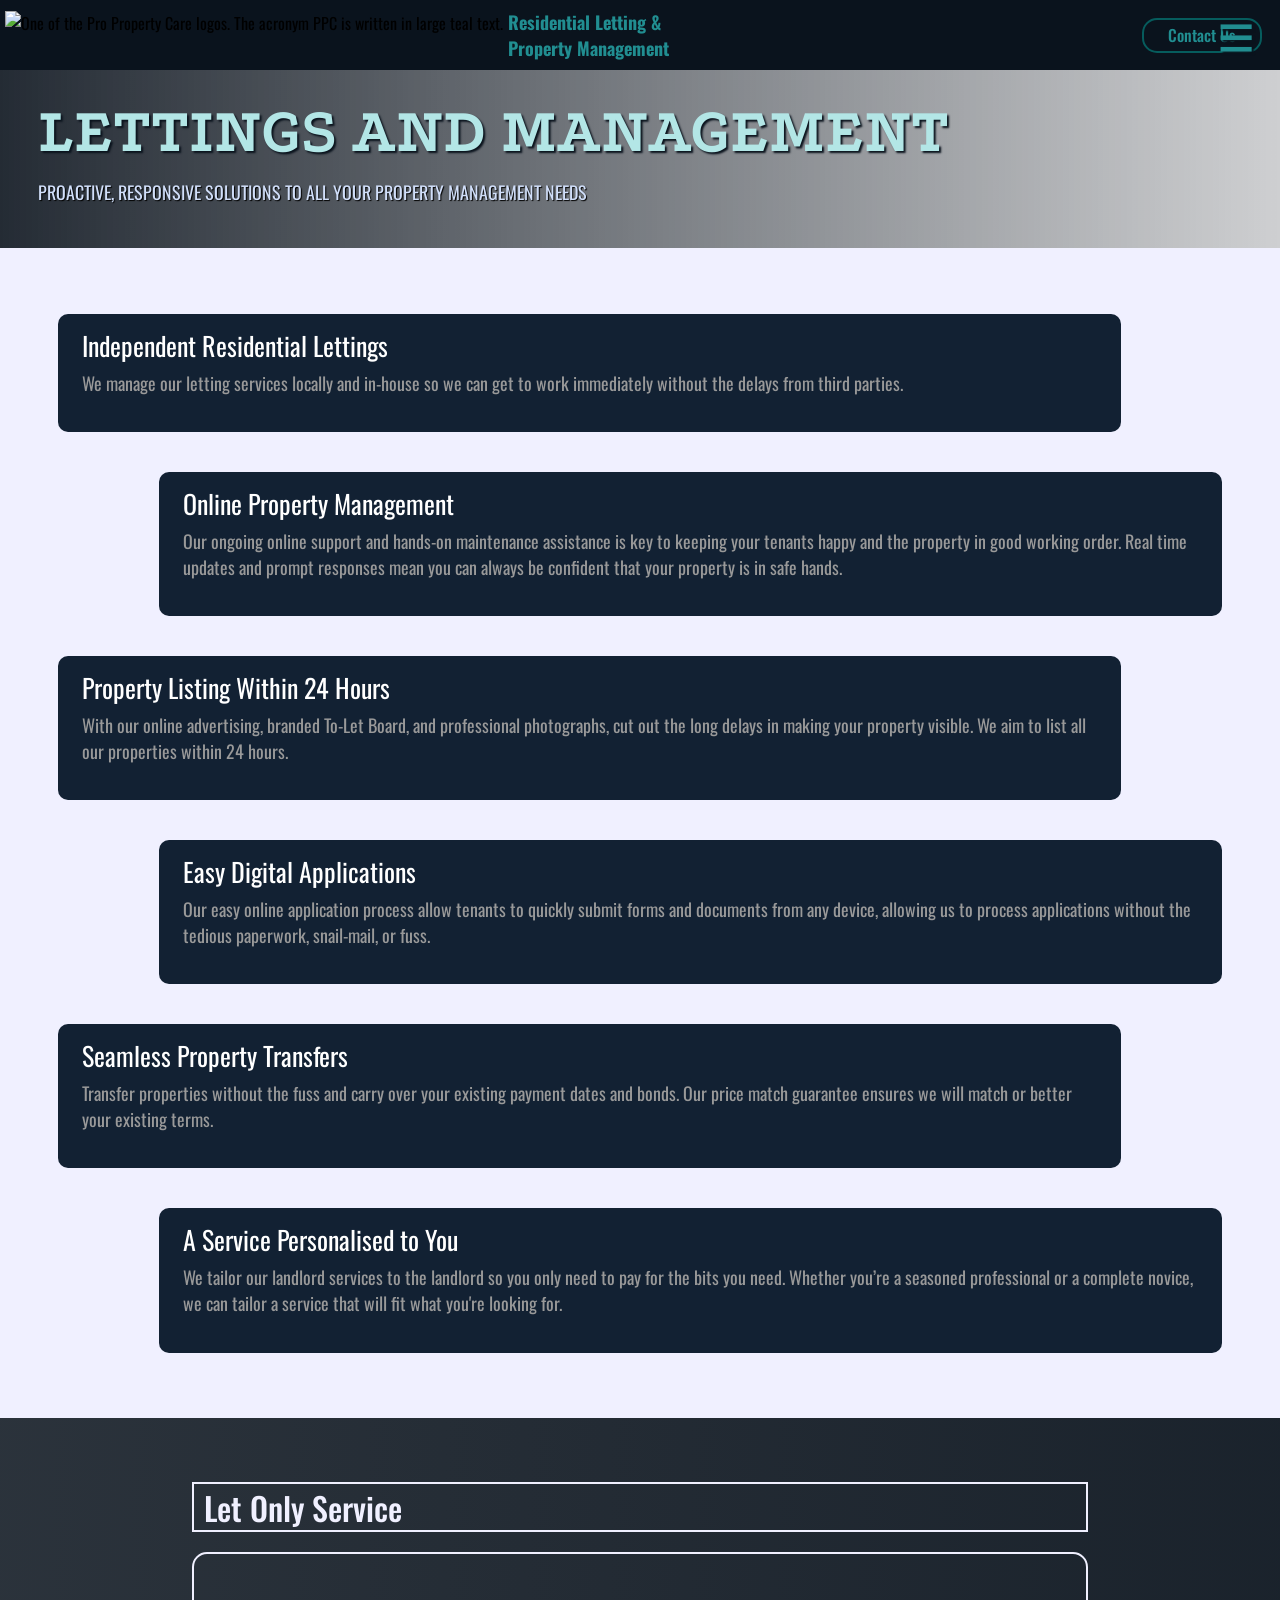
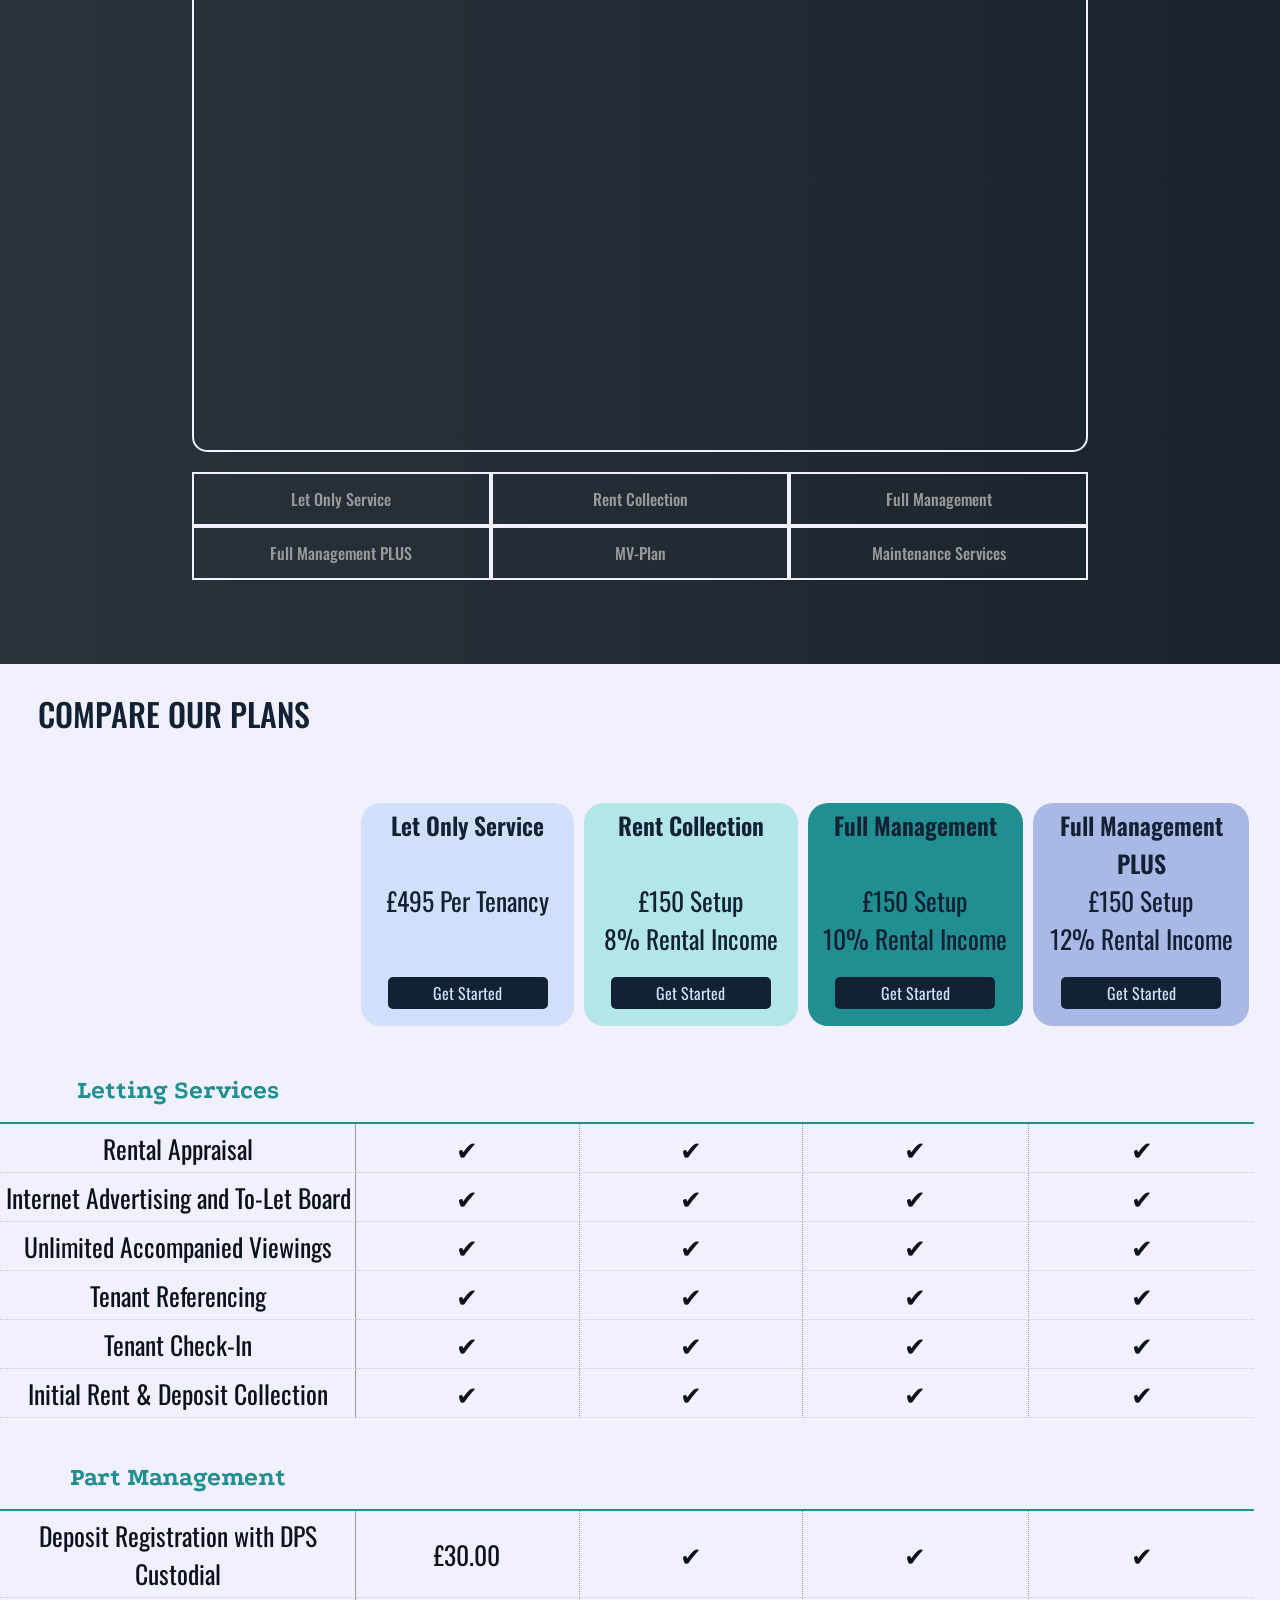
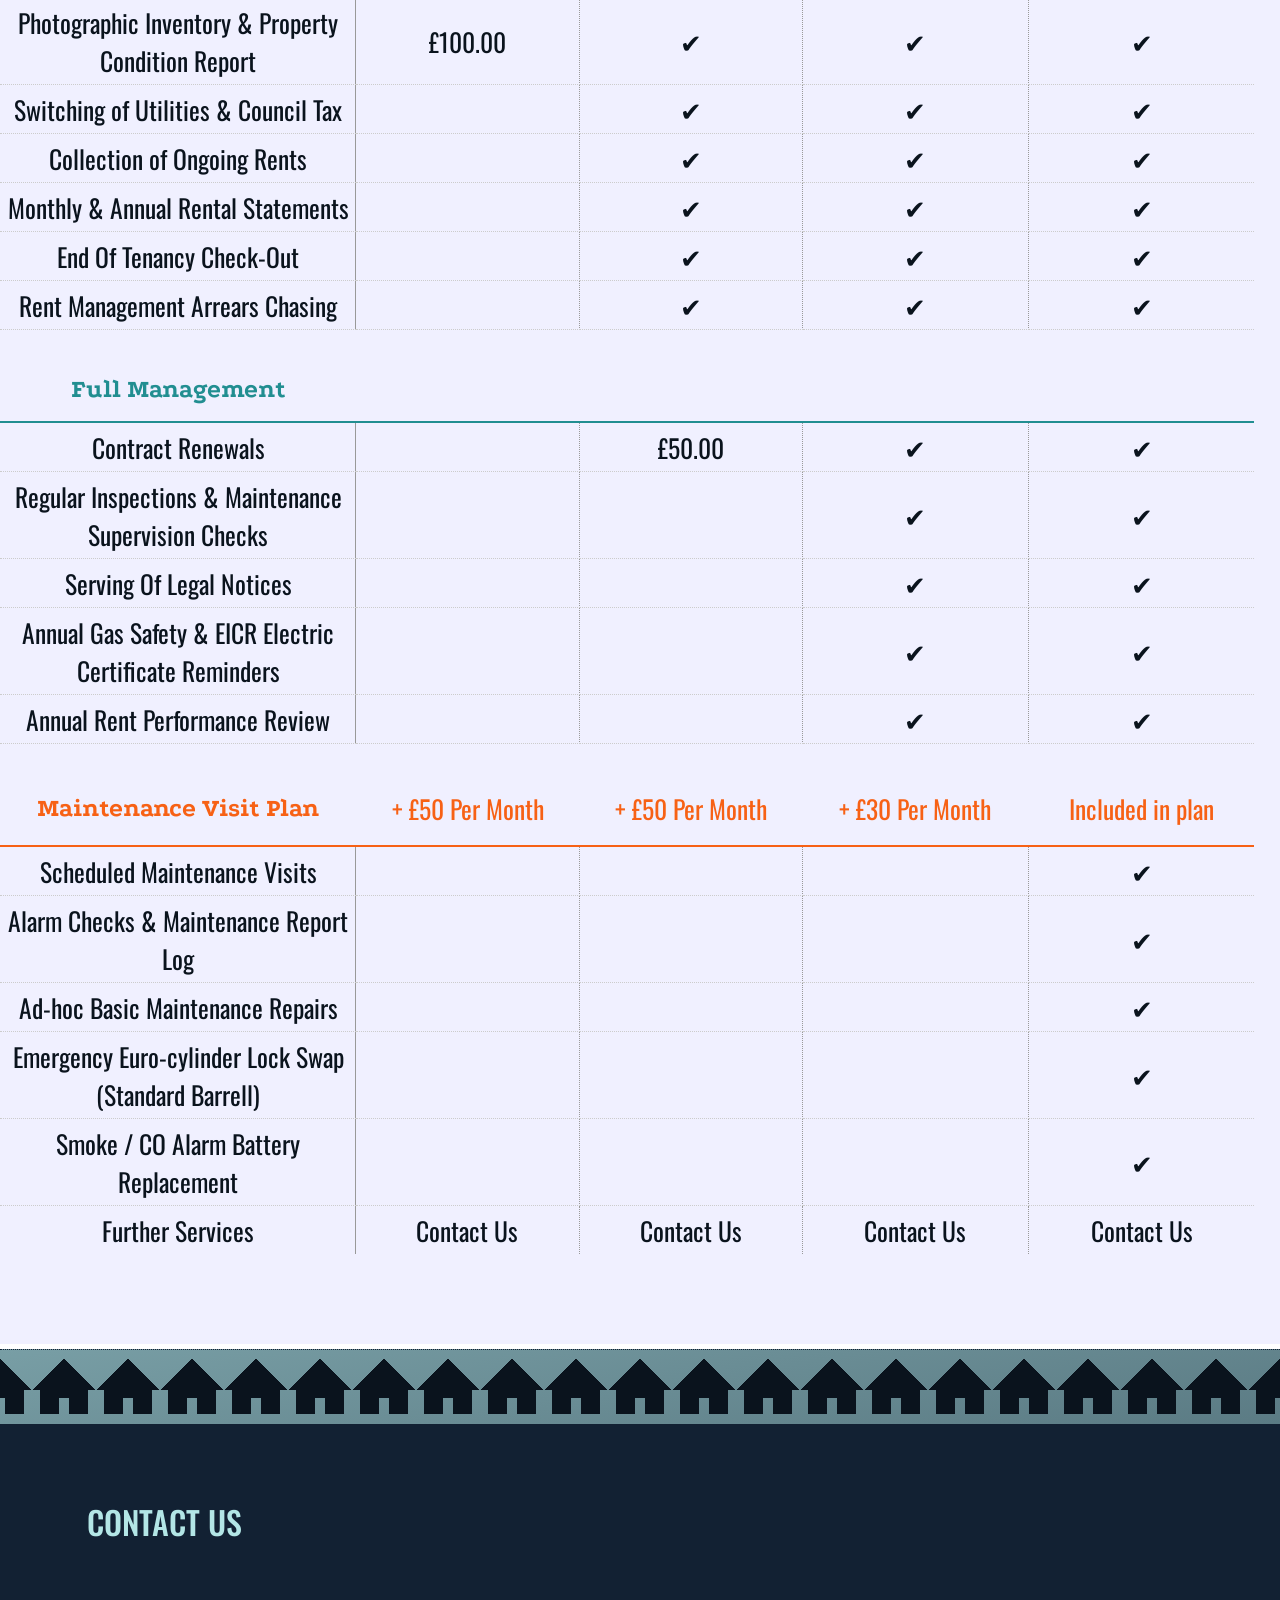
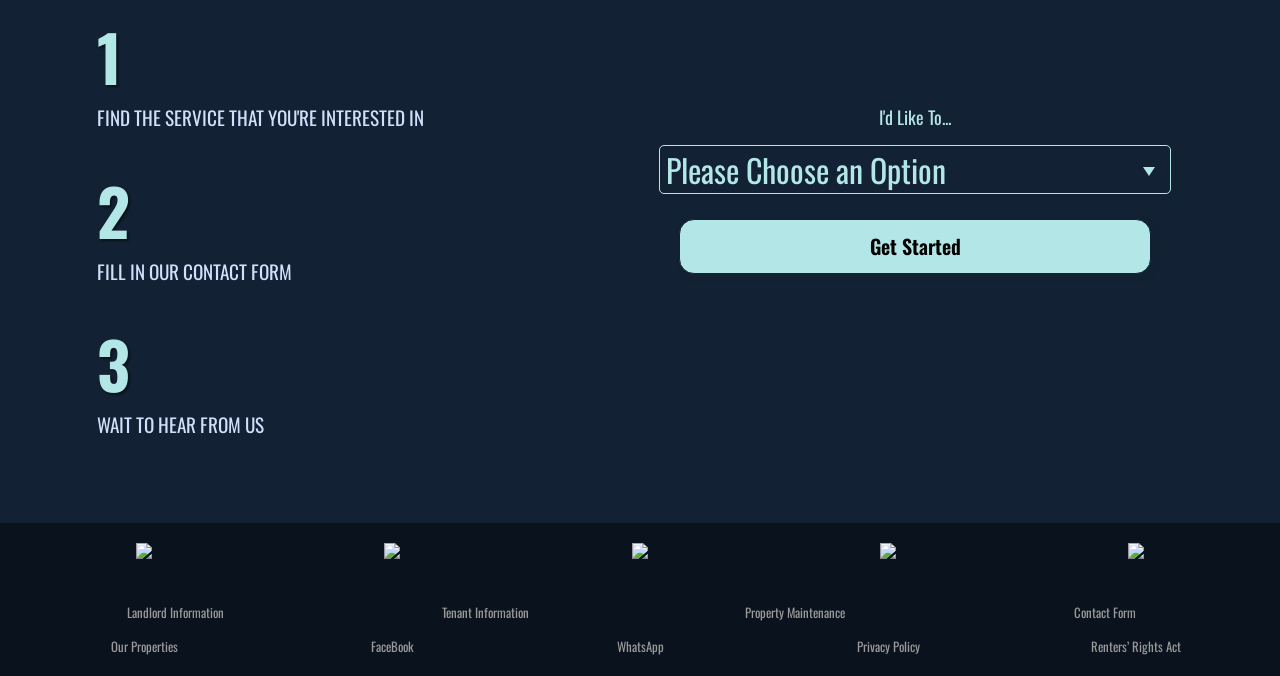
==== commit ab861c2a: "2026 update" ====
--- a/lettings.html
+++ b/lettings.html
@@ -36,8 +36,8 @@
                 <div><a href="lettings.html">Landlord Information</a></div>
                 <div><a href="tenants.html">Tenant Information</a></div>
                 <div><a href="maintenance.html">Property Maintenance</a></div>
-                <div><a href="https://www.onthemarket.com/agents/branch/pro-property-care-castleford/properties/?let-agreed=true&search-type=to-rent">View Our Properties</a></div>
-                <div><a href="https://www.facebook.com/people/PPC-Lettings/61564231569385/">FaceBook</a></div>
+                <div><a href="www.facebook.com/PPCLetting/">View Our Properties</a></div>
+                <div><a href="www.facebook.com/PPCLetting/">FaceBook</a></div>
                 <div><a href="https://wa.me/447594566793">WhatsApp</a></div>
                 <div class="form-btn">Contact Form</div>
             </section>
@@ -134,34 +134,36 @@
                         <th>
                             <div class="light-blue">
                                 <span>Let Only <br class="showhide1">Service<br><br></span>
-                                <span>No Setup<br>
-                                    £300 Per Tenancy<br><br></span>
+                                <span> <!-- No Setup<br> -->
+                                    £495 Per Tenancy<br><br></span>
                                 <button class="alt-button dark-blue form-btn">Get Started</button>
                             </div>
                         </th>
                         <th>
                             <div class="light-teal">
                                 <span>Rent <br class="showhide2">Collection<br><br></span>
-                                <span>£50 Setup +<br>
-                                    £150 Per Tenancy<br>
-                                    6% Rental Income</span>
+                                <span> <!-- £50 Setup +<br> 
+                                    £150 Per Tenancy<br> -->
+                                    £150 Setup<br>
+                                    8% Rental Income</span>
                                 <button class="alt-button dark-blue form-btn">Get Started</button></a>
                             </div>
                         </th>  
                         <th>
                             <div class="teal">
                                 <span>Full Management<br><br></span>
-                                <span>£50 Setup +<br>
-                                    £150 Per Tenancy<br>
-                                    8% Rental Income</span>
+                                <span> <!-- £50 Setup +<br> 
+                                    £150 Per Tenancy<br> -->
+                                    £150 Setup<br>
+                                    10% Rental Income</span>
                                 <button class="alt-button dark-blue form-btn">Get Started</button>
                             </div>
                         </th>
                         <th>
                             <div class="purple">
                                 <span>Full Management PLUS<br><br class="showhide3"></span>
-                                <span>£50 Setup +<br>
-                                    £150 Per Tenancy<br>
+                                <span> <!-- £50 Setup +<br> -->
+                                    £150 Setup<br>
                                     12% Rental Income</span>
                                 <button class="alt-button dark-blue form-btn">Get Started</button>
                             </div>
@@ -436,10 +438,7 @@
                     <div class="align-c"><a href="https://www.clientmoneyprotect.co.uk/"><img src="images/Logos/logo-cmp.png"></a></div>
                     <div class="align-c"><a href="https://www.theprs.co.uk/"><img src="images/Logos/logo-prs.png"></a></div>
                     <div class="align-c"><a href="https://ico.org.uk/"><img src="images/Logos/logo-ico.png"></a></div>
-                    <div class="align-c"><a href="https://www.onthemarket.com/agents/branch/pro-property-care-castleford/properties/?let-agreed=true&search-type=to-rent"><img src="images/Logos/logo-otm.png"></a></div>
-                    <!-- 
                     <div class="align-c"><a href="https://www.zoopla.co.uk/find-agents/branch/pro-property-care-castleford-161284"><img src="images/Logos/logo-zoopla.png"></a></div>
-                    -->
                     <div class="align-c"><a href="https://www.depositprotection.com/"><img src="images/Logos/logo-dps.png"></a></div>
                 </div>
              </section>  
@@ -452,10 +451,11 @@
                 <div class="form-btn">Contact Form</div>
                </div>
                <div class="align-a">
-                <div><a href="https://www.onthemarket.com/agents/branch/pro-property-care-castleford/properties/?let-agreed=true&search-type=to-rent">Our Properties</a></div>
-                <div><a href="https://www.facebook.com/people/PPC-Lettings/61564231569385/">FaceBook</a></div>
+                <div><a href="www.facebook.com/PPCLetting/">Our Properties</a></div>
+                <div><a href="www.facebook.com/PPCLetting/">FaceBook</a></div>
                 <div><a href="https://wa.me/447594566793">WhatsApp</a></div>
                 <div class="privacy-policy">Privacy Policy</a></div>
+                <div><a href="https://assets.publishing.service.gov.uk/media/69bc04b8f7b1c24d8e23ce60/The_Renters__Rights_Act_Information_Sheet_2026.pdf">Renters’ Rights Act</a></div>
                 </div>
             </section>  
 
@@ -591,9 +591,12 @@
                     <label for="address">First Line of Address (Optional)</label><br>
                     <input type="text" id="address" name="Address" oninvalid="this.setCustomValidity('Please enter a valid address.')"
                     oninput="this.setCustomValidity('')"><br>
-                    <label for="postcode">Postcode (Optional)</label><br>
+                    <label for="postcode" id="postcode-label">Postcode (Optional)</label><br>
                     <input type="text" id="postcode" name="Postcode" oninvalid="this.setCustomValidity('Please enter a valid postcode.')"
-                    oninput="this.setCustomValidity('')"><br><br>
+                    oninput="this.setCustomValidity('')"><br>
+                    <label for="guarantor" class="viewing hide">Can you get a guarantor?</label><br class="viewing hide">
+                    <input type="text" id="guarantor" name="Guarantor" maxlength="9999" oninvalid="this.setCustomValidity('Please enter a valid message')"
+                    oninput="this.setCustomValidity('')" class="viewing hide"></textarea><br class="viewing hide"><br>
                     <label for="additional-people" class="viewing hide">Will there any additional persons living at the property? If so, please state names, ages and relationship</label><br class="viewing hide">
                     <textarea id="additional-people" name="Additional People" maxlength="9999" oninvalid="this.setCustomValidity('Please enter a valid message')"
                     oninput="this.setCustomValidity('')" class="viewing hide"></textarea><br class="viewing hide">
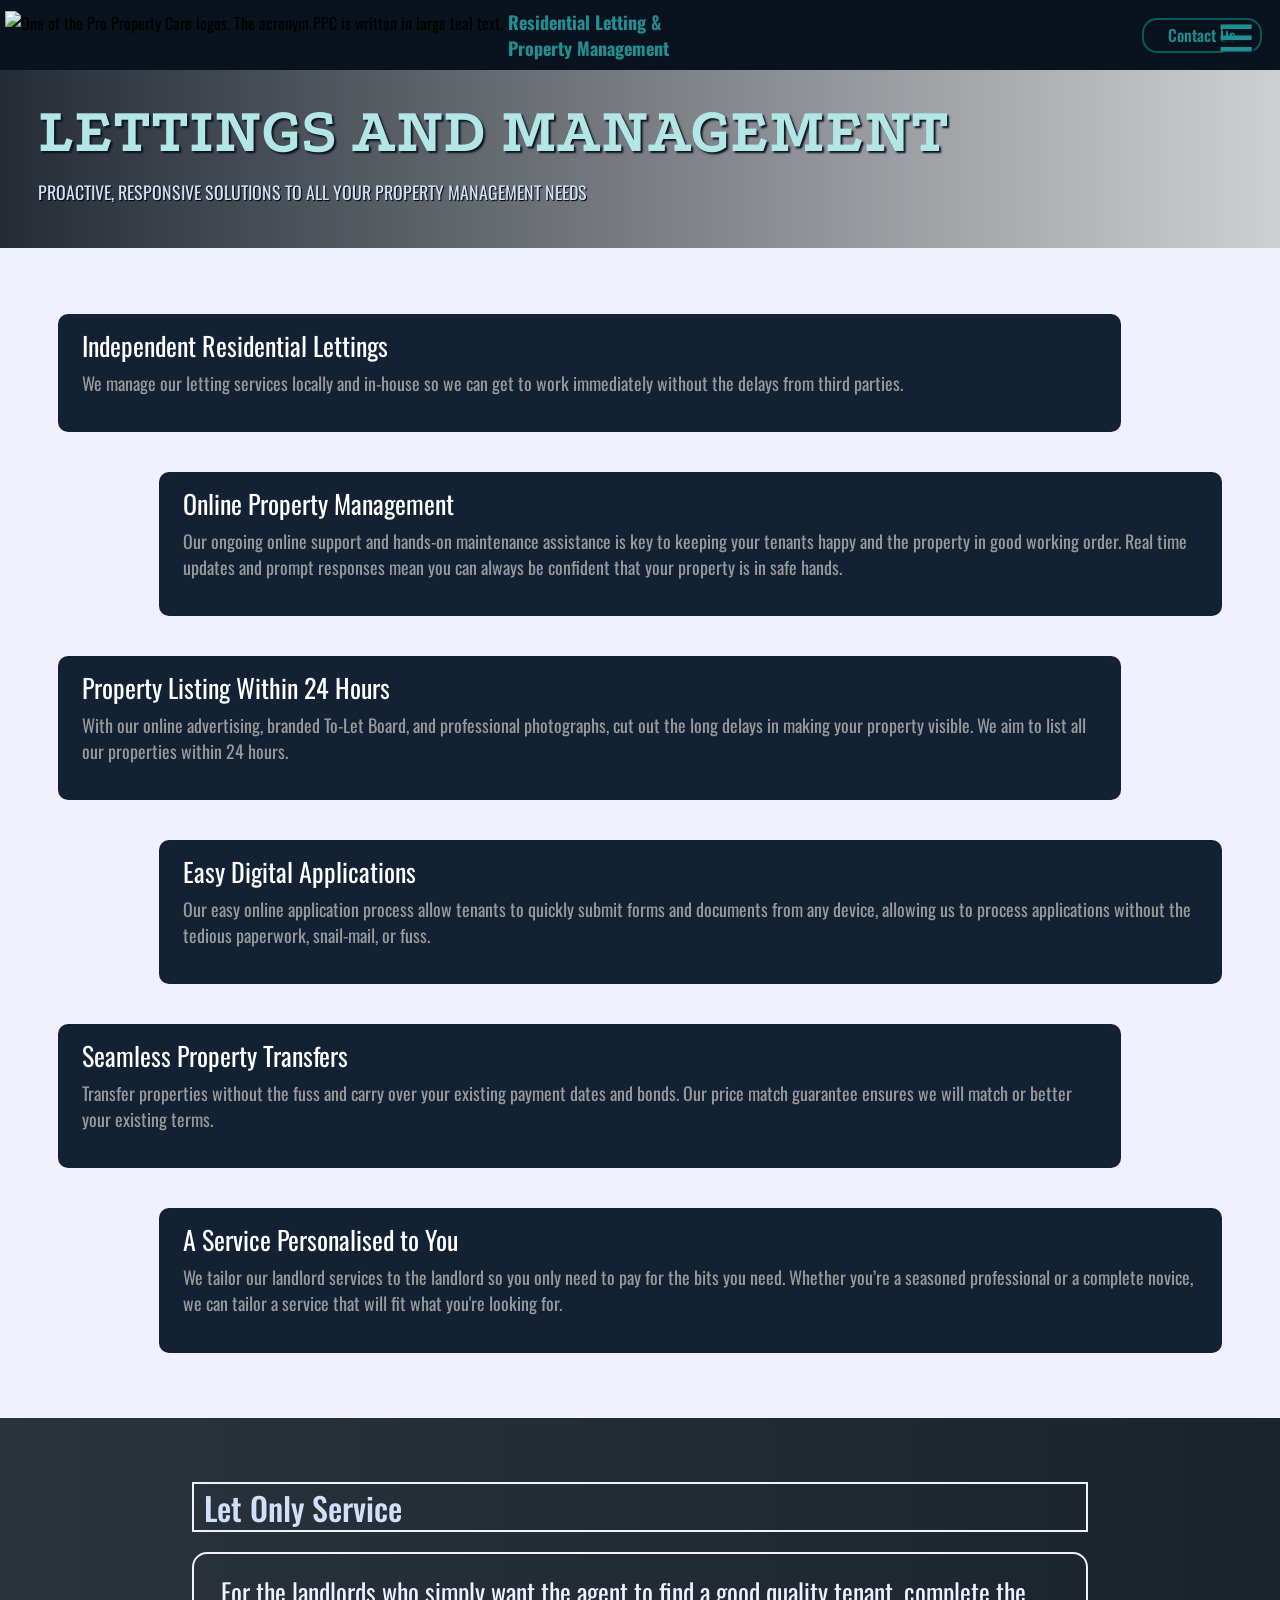
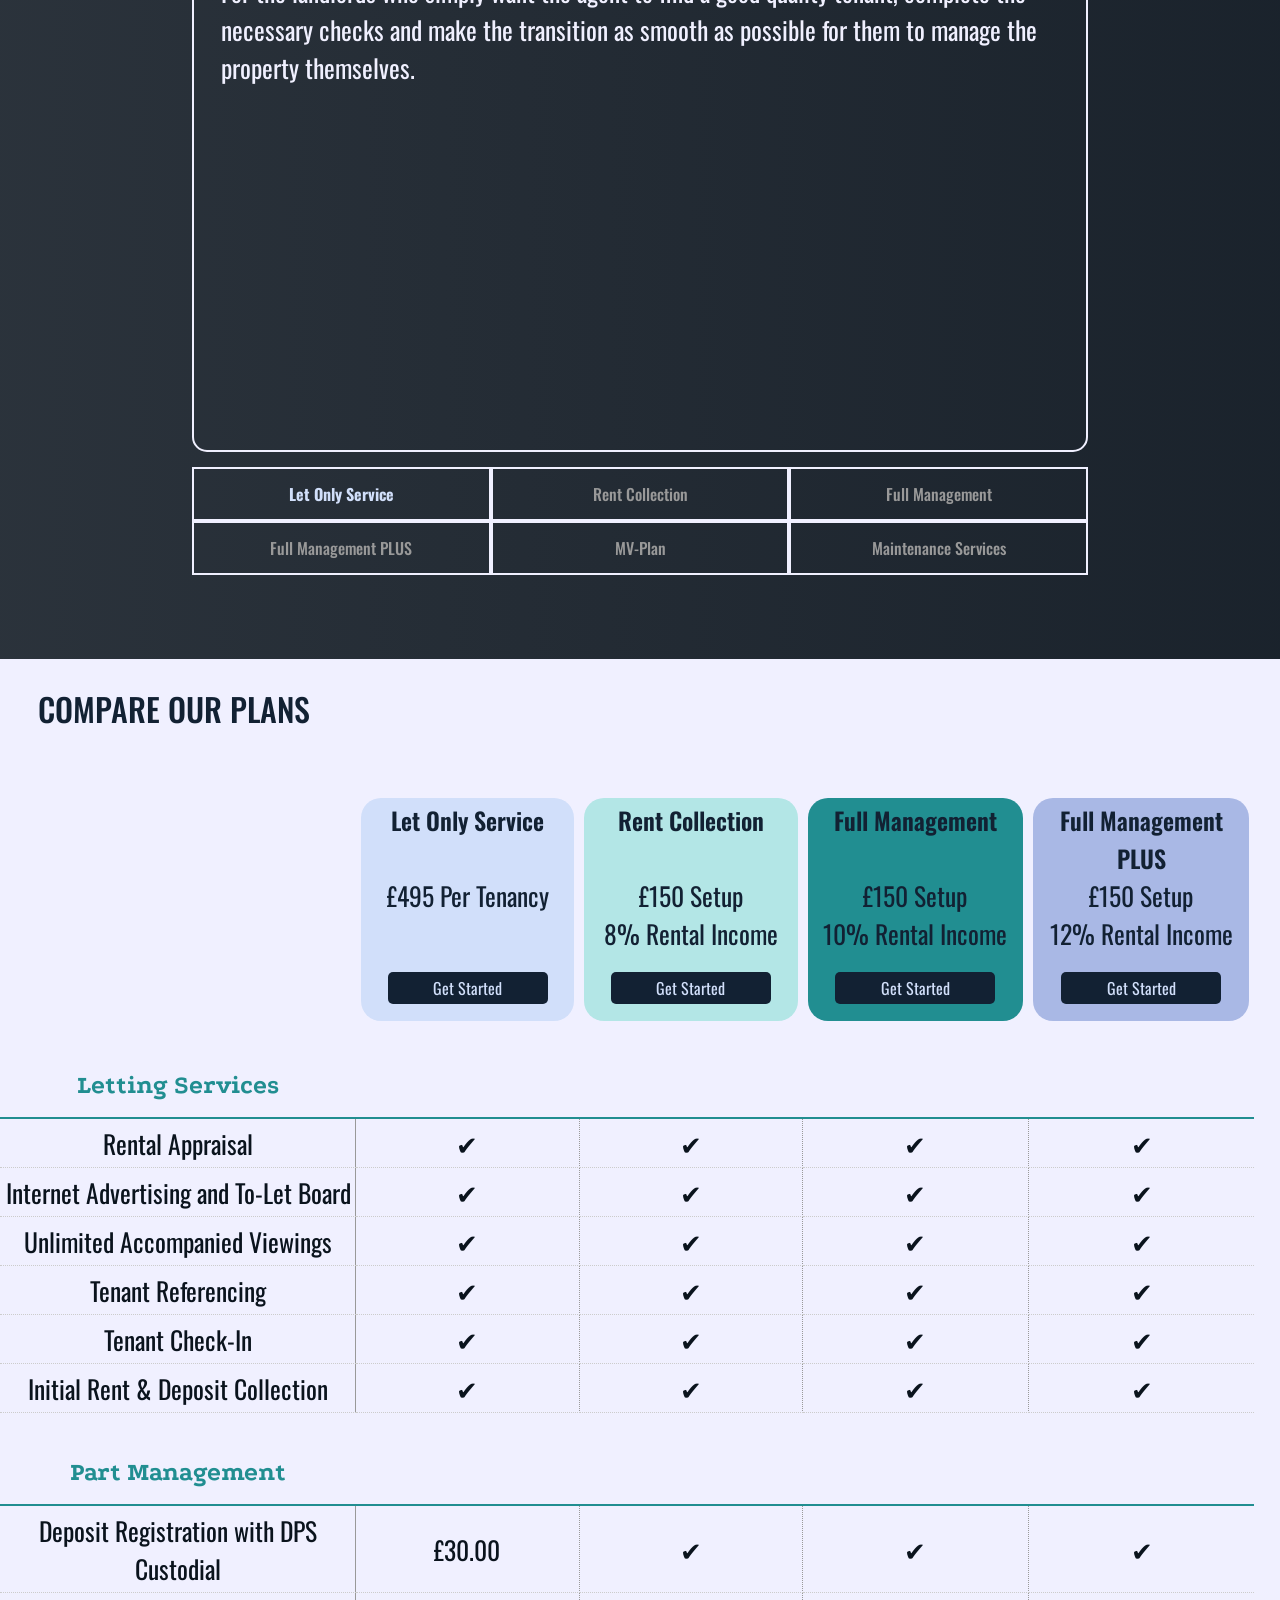
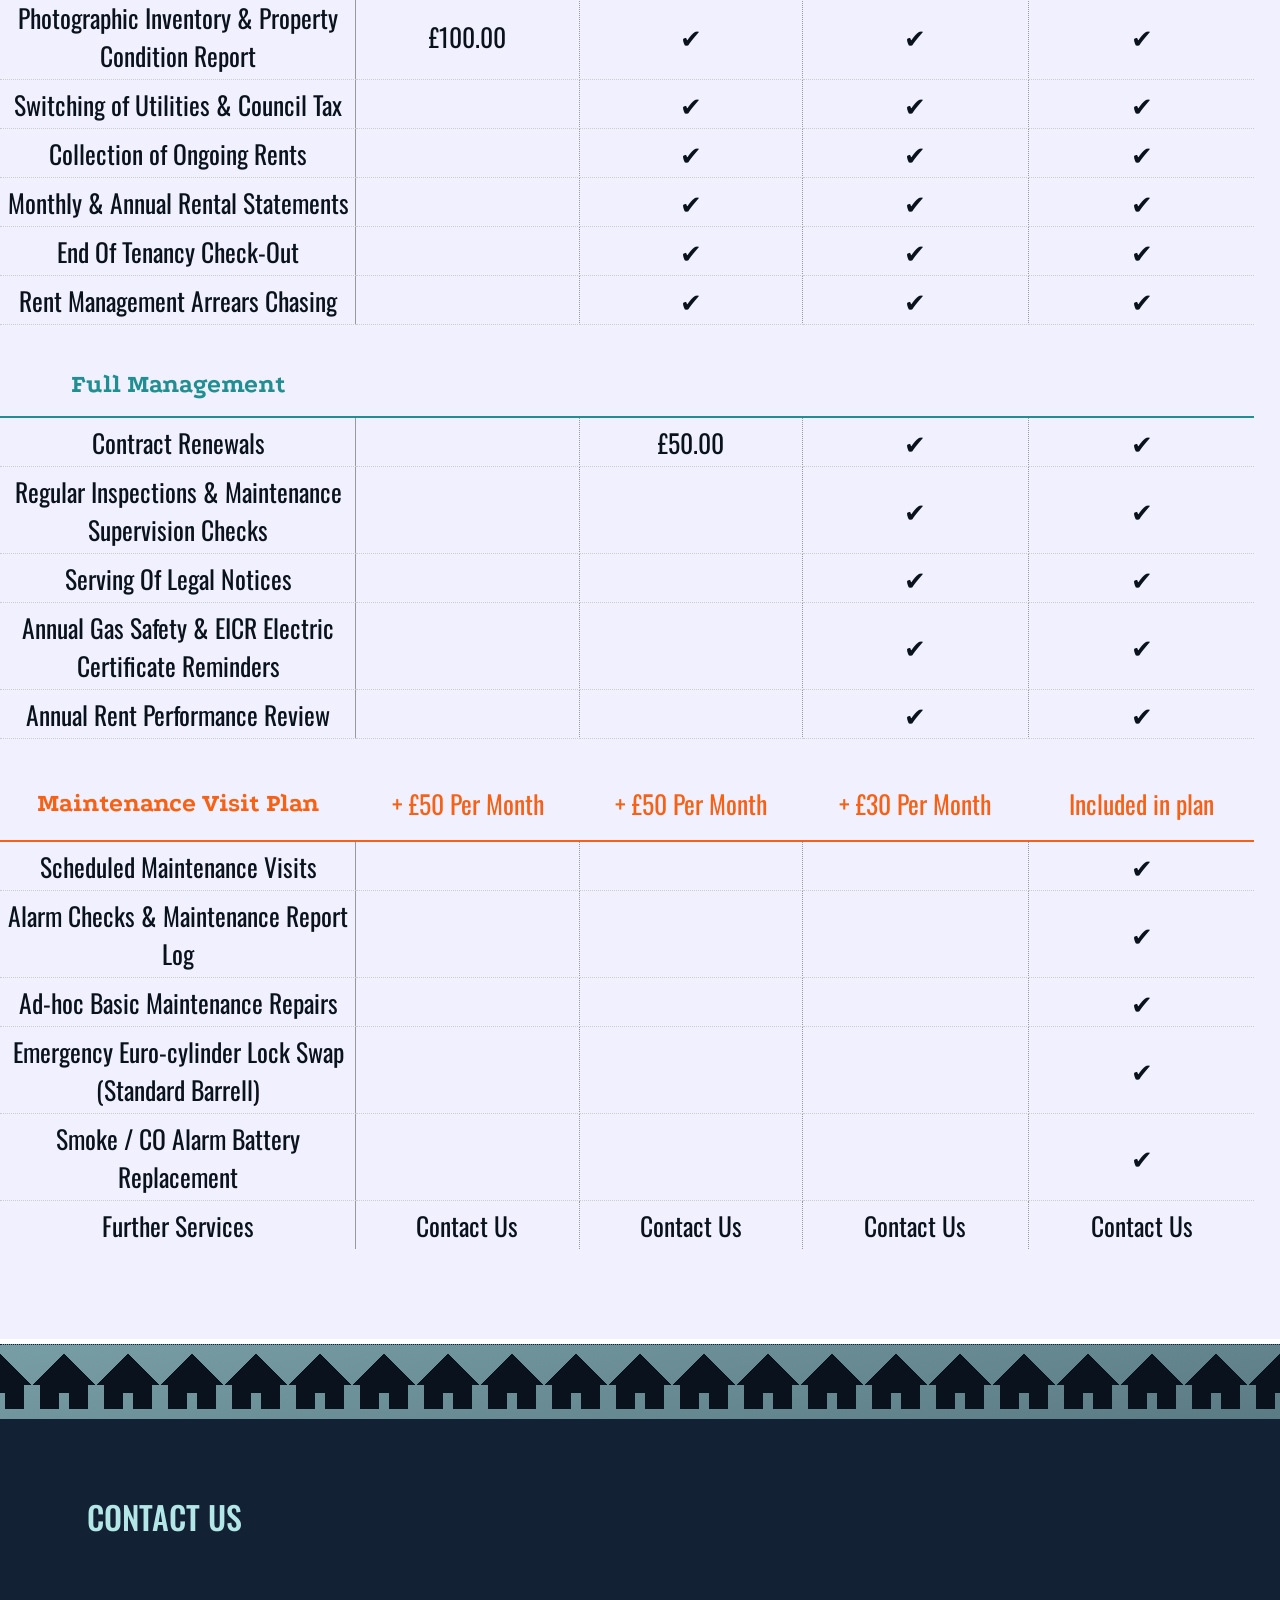
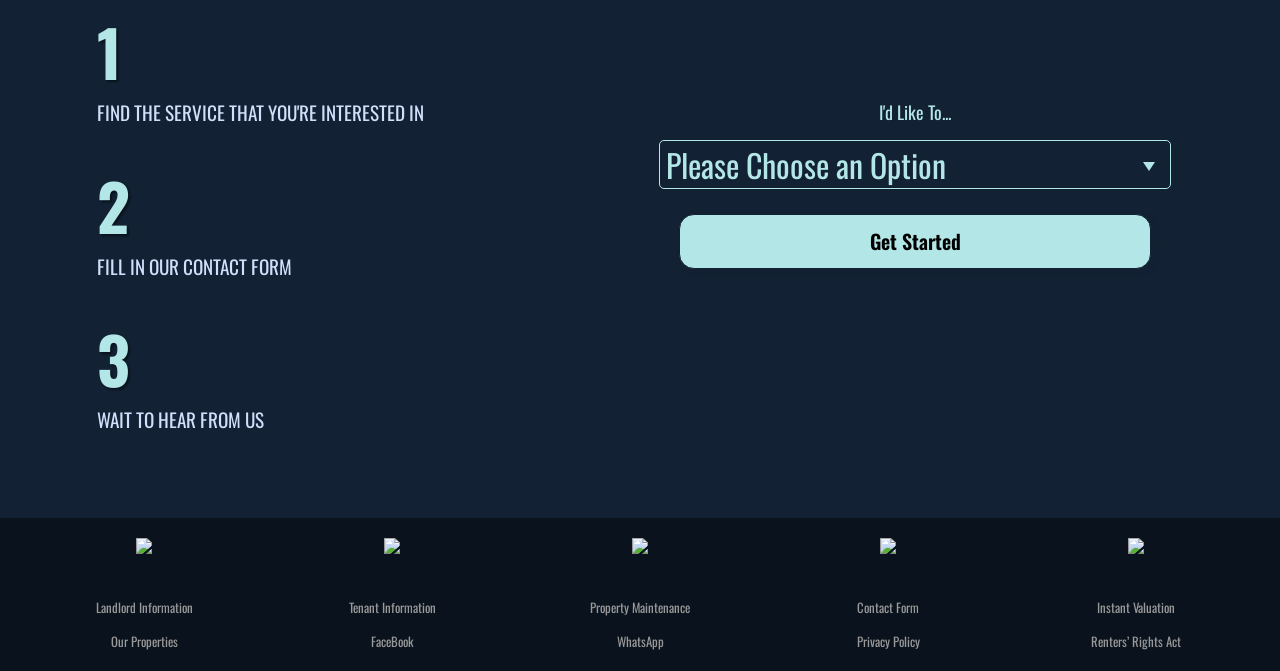
==== commit aabb07de: "Instant Valuation" ====
--- a/lettings.html
+++ b/lettings.html
@@ -36,10 +36,11 @@
                 <div><a href="lettings.html">Landlord Information</a></div>
                 <div><a href="tenants.html">Tenant Information</a></div>
                 <div><a href="maintenance.html">Property Maintenance</a></div>
-                <div><a href="www.facebook.com/PPCLetting/">View Our Properties</a></div>
-                <div><a href="www.facebook.com/PPCLetting/">FaceBook</a></div>
-                <div><a href="https://wa.me/447594566793">WhatsApp</a></div>
+                <div><a target="_blank" href="https://www.facebook.com/PPCLetting/">View Our Properties</a></div>
+                <div><a target="_blank" href="https://www.facebook.com/PPCLetting/">FaceBook</a></div>
+                <div><a target="_blank" href="https://wa.me/447594566793">WhatsApp</a></div>
                 <div class="form-btn">Contact Form</div>
+                <div><a target="_blank" href="https://propropertycare.valuations.homeflow.co.uk/">Instant Valuation</a></div>
             </section>
         </header>
 
@@ -435,11 +436,11 @@
 
             <section id="footer-logos" class="container footer-segment">
                 <div class="align-a">
-                    <div class="align-c"><a href="https://www.clientmoneyprotect.co.uk/"><img src="images/Logos/logo-cmp.png"></a></div>
-                    <div class="align-c"><a href="https://www.theprs.co.uk/"><img src="images/Logos/logo-prs.png"></a></div>
-                    <div class="align-c"><a href="https://ico.org.uk/"><img src="images/Logos/logo-ico.png"></a></div>
-                    <div class="align-c"><a href="https://www.zoopla.co.uk/find-agents/branch/pro-property-care-castleford-161284"><img src="images/Logos/logo-zoopla.png"></a></div>
-                    <div class="align-c"><a href="https://www.depositprotection.com/"><img src="images/Logos/logo-dps.png"></a></div>
+                    <div class="align-c"><a target="_blank" href="https://www.clientmoneyprotect.co.uk/"><img src="images/Logos/logo-cmp.png"></a></div>
+                    <div class="align-c"><a target="_blank" href="https://www.theprs.co.uk/"><img src="images/Logos/logo-prs.png"></a></div>
+                    <div class="align-c"><a target="_blank" href="https://ico.org.uk/"><img src="images/Logos/logo-ico.png"></a></div>
+                    <div class="align-c"><a target="_blank" href="https://www.zoopla.co.uk/find-agents/branch/pro-property-care-castleford-161284"><img src="images/Logos/logo-zoopla.png"></a></div>
+                    <div class="align-c"><a target="_blank" href="https://www.depositprotection.com/"><img src="images/Logos/logo-dps.png"></a></div>
                 </div>
              </section>  
 
@@ -449,13 +450,14 @@
                 <div><a href="tenants.html">Tenant Information</a></div>
                 <div><a href="maintenance.html">Property Maintenance</a></div>
                 <div class="form-btn">Contact Form</div>
+                <div><a target="_blank" href="https://propropertycare.valuations.homeflow.co.uk/">Instant Valuation</a></div>
                </div>
                <div class="align-a">
-                <div><a href="www.facebook.com/PPCLetting/">Our Properties</a></div>
-                <div><a href="www.facebook.com/PPCLetting/">FaceBook</a></div>
-                <div><a href="https://wa.me/447594566793">WhatsApp</a></div>
+                <div><a target="_blank" href="https://www.facebook.com/PPCLetting/">Our Properties</a></div>
+                <div><a target="_blank" href="https://www.facebook.com/PPCLetting/">FaceBook</a></div>
+                <div><a target="_blank" href="https://wa.me/447594566793">WhatsApp</a></div>
                 <div class="privacy-policy">Privacy Policy</a></div>
-                <div><a href="https://assets.publishing.service.gov.uk/media/69bc04b8f7b1c24d8e23ce60/The_Renters__Rights_Act_Information_Sheet_2026.pdf">Renters’ Rights Act</a></div>
+                <div><a target="_blank" href="https://assets.publishing.service.gov.uk/media/69bc04b8f7b1c24d8e23ce60/The_Renters__Rights_Act_Information_Sheet_2026.pdf">Renters’ Rights Act</a></div>
                 </div>
             </section>  
 
--- a/index.css
+++ b/index.css
@@ -209,7 +209,7 @@
     top: min(70px, 15lvw, 15lvh);
     left: clamp(calc(100lvw - 600px), 50lvw, calc(100lvw - 300px));
     width: clamp(300px, 50lvw, 600px);
-    height: clamp(20lvh, 400px, calc(100lvh - 85px));
+    /**height: clamp(20lvh, 400px, calc(100lvh - 85px));**/
     z-index: 8;
     border-radius: 0 0 2px 2px;
     box-shadow: -3px 0px 5px var(--dark-teal);
@@ -290,7 +290,7 @@
     text-align: left;
     top: 20lvh;
     left: 3lvw;
-    width: max(40%, min(220px, 100lvw));
+    width: max(50%, min(220px, 100lvw));
   }
 
   .hero-btn {
